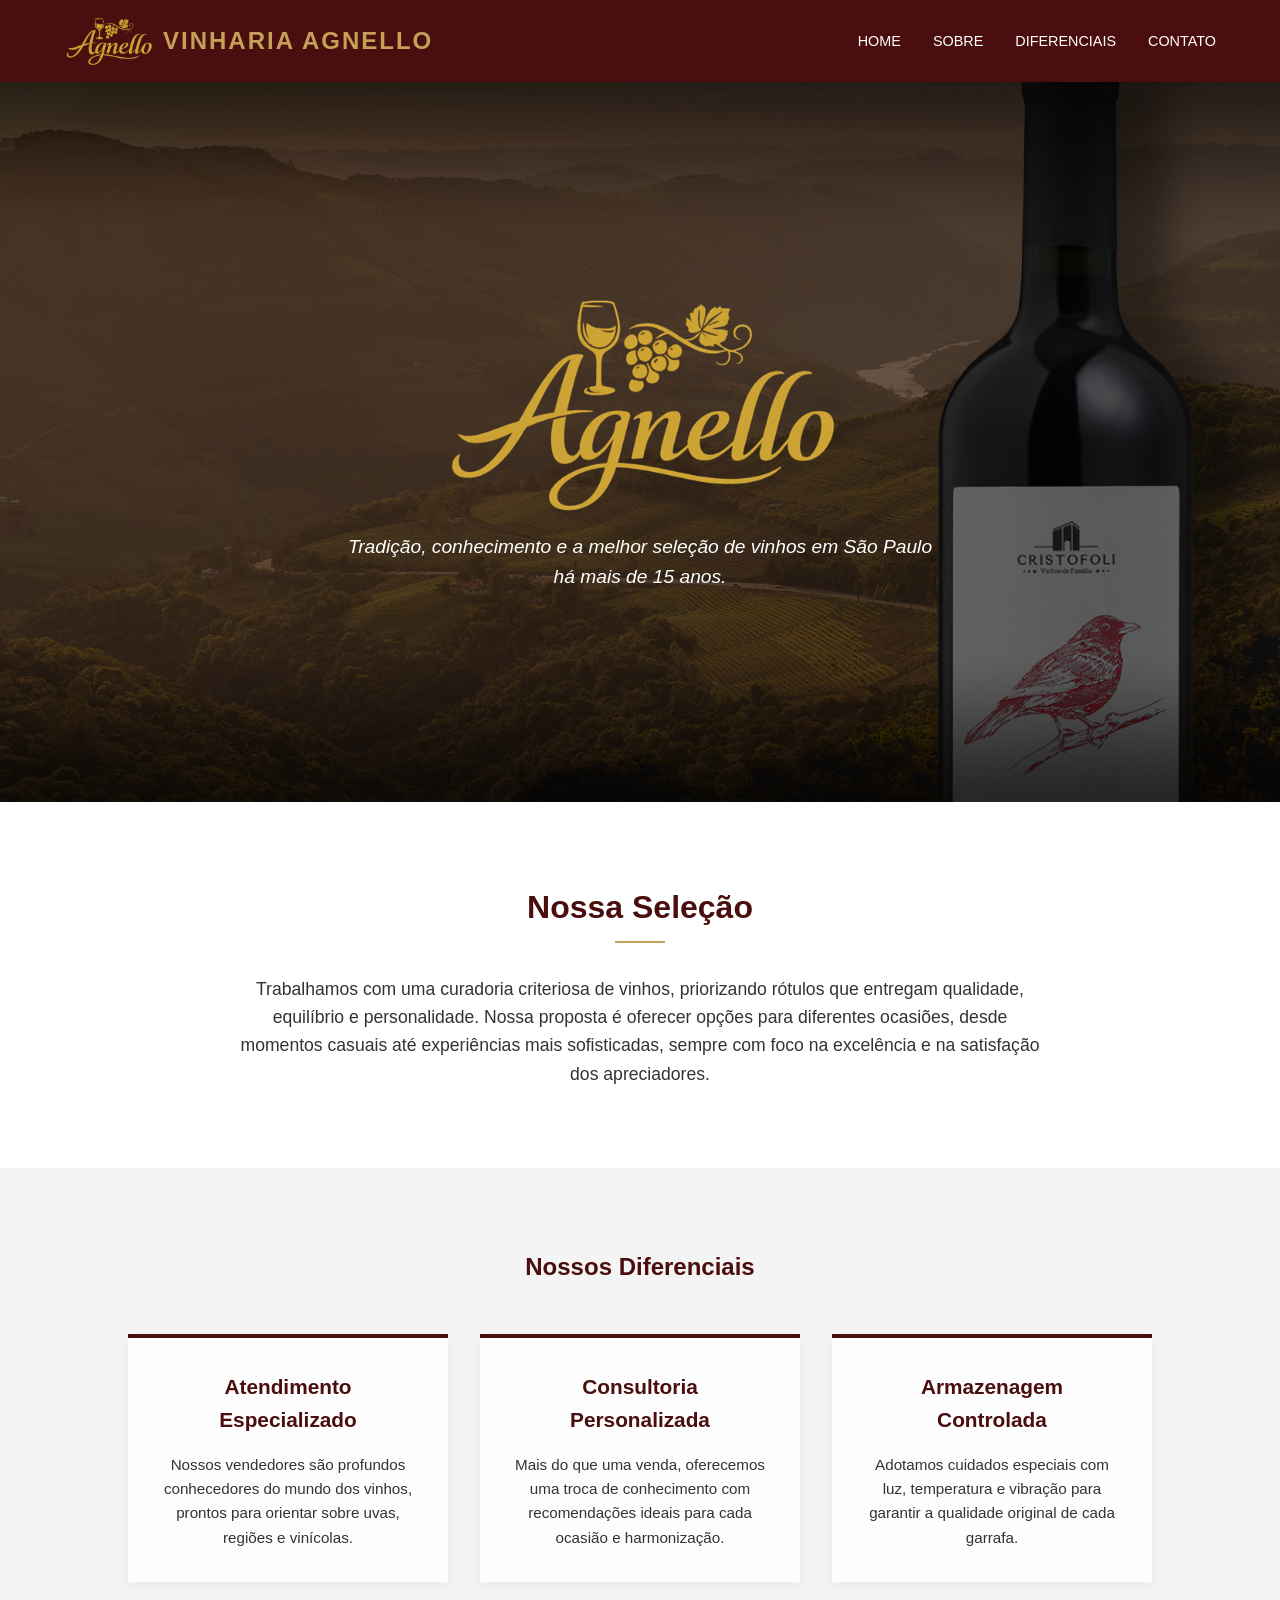
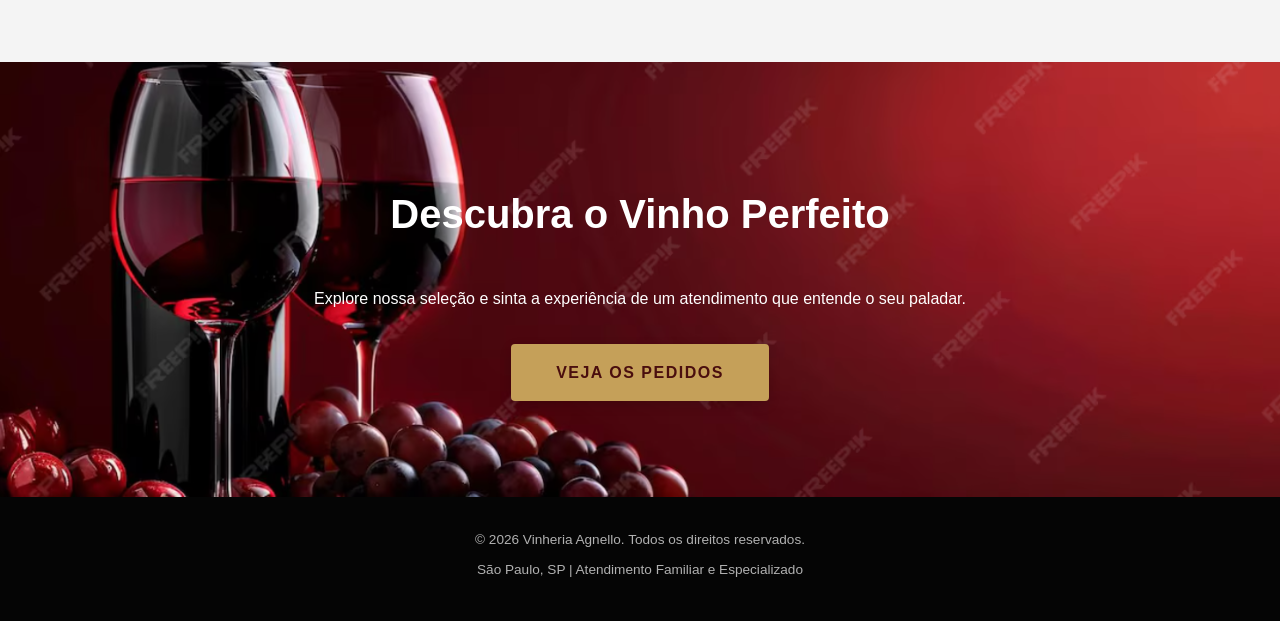
==== index.html @ 3b1ef7f0 "Ajustando a estrutura dos arquivos." ====
<!DOCTYPE html>
<html lang="pt-br">
<head>
    <meta charset="UTF-8">
    <meta name="viewport" content="width=device-width, initial-scale=1.0">
    <title>Vinharia Agnello - Tradição e Excelência em Vinhos</title>
    <link rel="stylesheet" href="/vinhariaagnello/scr/css/style.css">
</head>
<body>

    <header>
        <nav class="navbar">
            <div class="logo">
                <img src="/vinhariaagnello/scr/assets/imgs/logoagnello01.png" alt="Agnello">
                Vinharia Agnello
            </div>
            <ul class="nav-links">
                <li><a href="/vinhariaagnello/index.html">Home</a></li>
                <li><a href="#sobre">Sobre</a></li>
                <li><a href="#diferenciais">Diferenciais</a></li>
                <li><a href="#contato">Contato</a></li>
            </ul>
        </nav>
    </header>

    <main>
        <section class="hero">
            <img class="hero-logo" src="/vinhariaagnello/scr/assets/imgs/logoagnello01.png" alt="Agnello">
            <p>Tradição, conhecimento e a melhor seleção de vinhos em São Paulo há mais de 15 anos.</p>
        </section>

        <section id="sobre" class="section-padding sobre">
            <h2>Nossa Seleção</h2>
                <p>
                Trabalhamos com uma curadoria criteriosa de vinhos, priorizando rótulos que entregam qualidade, equilíbrio e personalidade. 
                Nossa proposta é oferecer opções para diferentes ocasiões, desde momentos casuais até experiências mais sofisticadas, 
                sempre com foco na excelência e na satisfação dos apreciadores.
                </p>
        </section>

        <section id="diferenciais" class="section-padding diferenciais">
            <h2>Nossos Diferenciais</h2>
            <div class="grid-diferenciais">
                <div class="card">
                    <h3>Atendimento Especializado</h3>
                    <p>Nossos vendedores são profundos conhecedores do mundo dos vinhos, prontos para orientar sobre uvas, regiões e vinícolas.</p>
                </div>
                <div class="card">
                    <h3>Consultoria Personalizada</h3>
                    <p>Mais do que uma venda, oferecemos uma troca de conhecimento com recomendações ideais para cada ocasião e harmonização.</p>
                </div>
                <div class="card">
                    <h3>Armazenagem Controlada</h3>
                    <p>Adotamos cuidados especiais com luz, temperatura e vibração para garantir a qualidade original de cada garrafa.</p>
                </div>
            </div>
        </section>

        <section id="contato" class="cta">
            <h2>Descubra o Vinho Perfeito</h2>
            <p>Explore nossa seleção e sinta a experiência de um atendimento que entende o seu paladar.</p>
            <a href="#" class="btn-cta">Veja os pedidos</a>
        </section>
    </main>

    <footer>
        <p>&copy; 2026 Vinheria Agnello. Todos os direitos reservados.</p>
        <p>São Paulo, SP | Atendimento Familiar e Especializado</p>
    </footer>

</body>
</html>
---- vinhariaagnello/scr/css/style.css ----
* {
    margin: 0;
    padding: 0;
    box-sizing: border-box;
    font-family: 'Segoe UI', Verdana, sans-serif;
}

:root {
    --cor-vinho: #4A0E0E;
    --cor-dourado: #C5A059;
    --cor-fundo: #FDFDFD;
    --cor-texto: #333333;
    --cor-texto-claro: #FFFFFF;
}

body {
    background-color: var(--cor-fundo);
    color: var(--cor-texto);
    line-height: 1.6;
}

.logo {
    display: flex;
    align-items: center;
    gap: 10px;
}

.logo img {
    height: 50px;
    width: auto;
}

.navbar {
    background-color: var(--cor-vinho);
    padding: 1rem 5%;
    display: flex;
    justify-content: space-between;
    align-items: center;
    position: sticky;
    top: 0;
    z-index: 1000;
    box-shadow: 0 2px 10px rgba(0,0,0,0.1);
}

.navbar .logo {
    color: var(--cor-dourado);
    font-size: 1.5rem;
    font-weight: bold;
    text-transform: uppercase;
    letter-spacing: 2px;
}

.nav-links {
    list-style: none;
    display: flex;
}

.nav-links li {
    margin-left: 2rem;
}

.nav-links a {
    color: var(--cor-texto-claro);
    text-decoration: none;
    font-size: 0.9rem;
    text-transform: uppercase;
    transition: color 0.3s;
}

.nav-links a:hover {
    color: var(--cor-dourado);
}

.hero {
    height: 80vh;
    background-color: #222;
    background-image: linear-gradient(rgba(0,0,0,0.6), rgba(0,0,0,0.6)), url('/vinhariaagnello/scr/assets/imgs/vinhobanner.jpg');
    background-size: cover;
    background-position: center;
    display: flex;
    flex-direction: column;
    justify-content: center;
    align-items: center;
    text-align: center;
    color: var(--cor-texto-claro);
    padding: 0 1rem;
}

.hero-logo {
    width: 400px;
    max-width: 90%;
    margin-bottom: 1rem;
}

.hero p {
    font-size: 1.2rem;
    max-width: 600px;
    font-style: italic;
}

.section-padding {
    padding: 5rem 10%;
}

.sobre {
    text-align: center;
    background-color: #fff;
}

.sobre h2 {
    color: var(--cor-vinho);
    margin-bottom: 2rem;
    font-size: 2rem;
    position: relative;
    padding-bottom: 10px;
}

.sobre h2::after {
    content: '';
    width: 50px;
    height: 2px;
    background-color: var(--cor-dourado);
    position: absolute;
    bottom: 0;
    left: 50%;
    transform: translateX(-50%);
}

.sobre p {
    max-width: 800px;
    margin: 0 auto;
    font-size: 1.1rem;
}

/* sessao pós banner */
.diferenciais {
    background-color: #f4f4f4;
}

.diferenciais h2 {
    text-align: center;
    color: var(--cor-vinho);
    margin-bottom: 2rem;
}

.grid-diferenciais {
    display: grid;
    grid-template-columns: repeat(auto-fit, minmax(250px, 1fr));
    gap: 2rem;
    margin-top: 3rem;
}

.card {
    background-color: var(--cor-fundo);
    padding: 2rem;
    text-align: center;
    border-top: 4px solid var(--cor-vinho);
    box-shadow: 0 4px 15px rgba(0,0,0,0.05);
}

.card h3 {
    color: var(--cor-vinho);
    margin-bottom: 1rem;
    font-size: 1.3rem;
}

.card p {
    font-size: 0.95rem;
}

/* botao de acao (ChaDeAcao) */
.cta {
    color: var(--cor-texto-claro);
    text-align: center;
    padding: 6rem 10%;

    background-image: url('/vinhariaagnello/scr/assets/imgs/testebanner2.PNG');
    background-size: cover;
    background-position: center;
}

.cta h2 {
    margin-bottom: 2.5rem;
    font-size: 2.5rem;
    padding-top: 1.5rem;
}

.cta p {
    margin-bottom: 2rem;
}

.btn-cta {
    display: inline-block;
    padding: 1rem 2.8rem;
    background-color: var(--cor-dourado);
    color: var(--cor-vinho);
    text-decoration: none;
    font-weight: bold;
    text-transform: uppercase;
    letter-spacing: 1.5px;
    border-radius: 4px;
    box-shadow: 0 4px 12px rgba(0,0,0,0.15);
    transition: 0.3s;
}
.btn-cta:hover {
    background-color: #e0bc74;
    box-shadow: 0 6px 16px rgba(0,0,0,0.2);
}

/* footer */
footer {
    background-color: #050505;
    color: #b1b1b1;
    text-align: center;
    padding: 2rem;
    font-size: 0.85rem;
}

footer p {
    margin-bottom: 0.5rem;
}
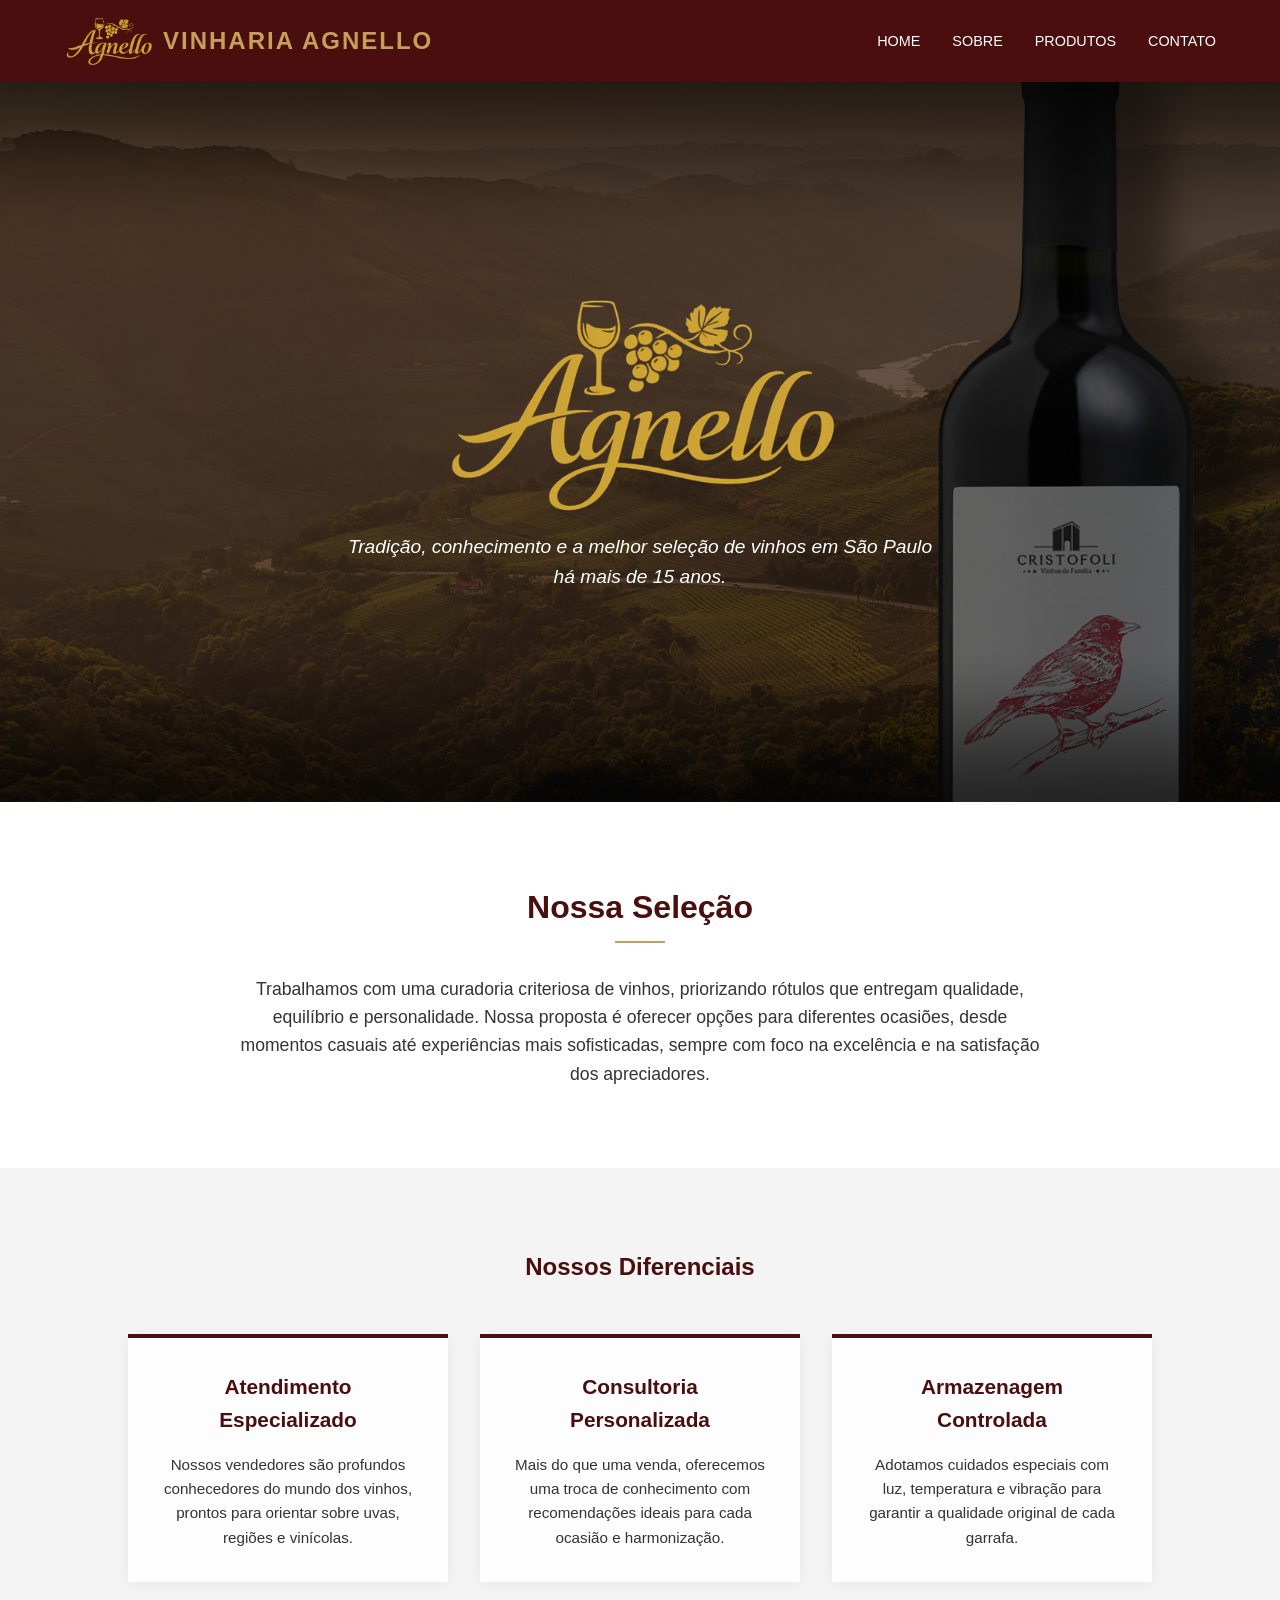
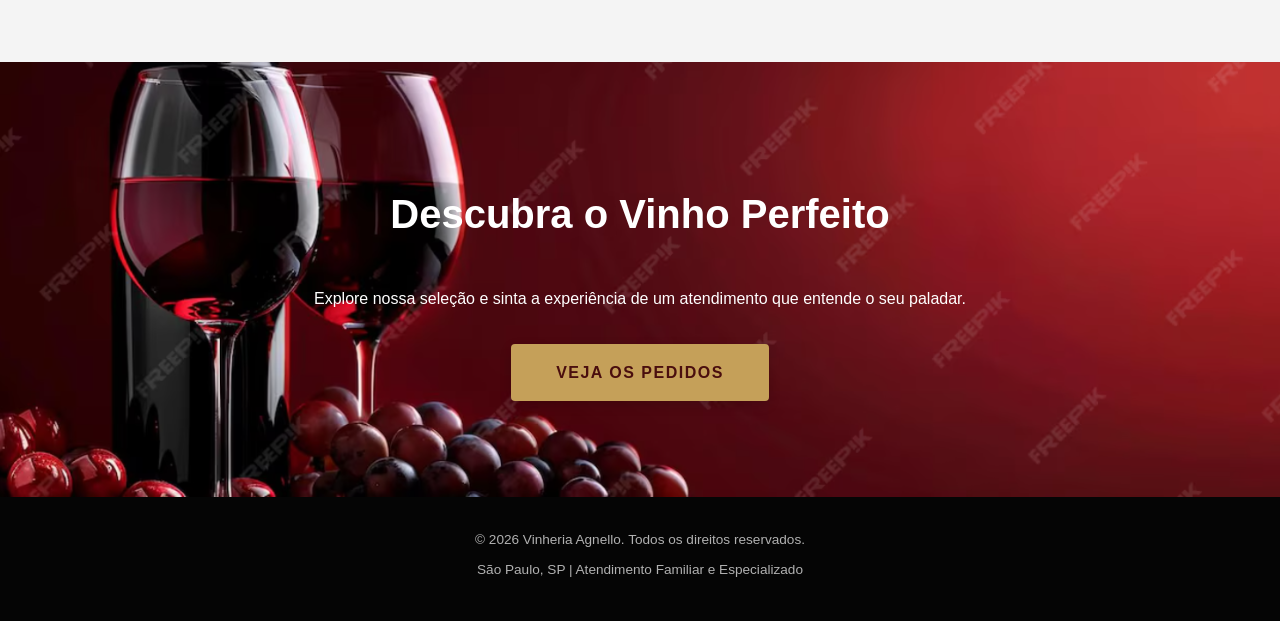
==== commit f992db20: "Juntando a tela inicial com as demais." ====
--- a/index.html
+++ b/index.html
@@ -4,20 +4,20 @@
     <meta charset="UTF-8">
     <meta name="viewport" content="width=device-width, initial-scale=1.0">
     <title>Vinharia Agnello - Tradição e Excelência em Vinhos</title>
-    <link rel="stylesheet" href="/vinhariaagnello/scr/css/style.css">
+    <link rel="stylesheet" href="src/css/style.css">
 </head>
 <body>
 
     <header>
         <nav class="navbar">
             <div class="logo">
-                <img src="/vinhariaagnello/scr/assets/imgs/logoagnello01.png" alt="Agnello">
+                <img src="src/assets/imgs/logoagnello01.png" alt="Agnello">
                 Vinharia Agnello
             </div>
             <ul class="nav-links">
-                <li><a href="/vinhariaagnello/index.html">Home</a></li>
+                <li><a href="index.html">Home</a></li>
                 <li><a href="#sobre">Sobre</a></li>
-                <li><a href="#diferenciais">Diferenciais</a></li>
+                <li><a href="src/pages/produtos.html">Produtos</a></li>
                 <li><a href="#contato">Contato</a></li>
             </ul>
         </nav>
@@ -25,7 +25,7 @@
 
     <main>
         <section class="hero">
-            <img class="hero-logo" src="/vinhariaagnello/scr/assets/imgs/logoagnello01.png" alt="Agnello">
+            <img class="hero-logo" src="src/assets/imgs/logoagnello01.png" alt="Agnello">
             <p>Tradição, conhecimento e a melhor seleção de vinhos em São Paulo há mais de 15 anos.</p>
         </section>
 
@@ -69,4 +69,4 @@
     </footer>
 
 </body>
-</html>
+</html>
--- a/src/css/style.css
+++ b/src/css/style.css
@@ -0,0 +1,224 @@
+
+* {
+    margin: 0;
+    padding: 0;
+    box-sizing: border-box;
+    font-family: 'Segoe UI', Verdana, sans-serif;
+}
+
+:root {
+    --cor-vinho: #4A0E0E;
+    --cor-dourado: #C5A059;
+    --cor-fundo: #FDFDFD;
+    --cor-texto: #333333;
+    --cor-texto-claro: #FFFFFF;
+}
+
+body {
+    background-color: var(--cor-fundo);
+    color: var(--cor-texto);
+    line-height: 1.6;
+}
+
+.logo {
+    display: flex;
+    align-items: center;
+    gap: 10px;
+}
+
+.logo img {
+    height: 50px;
+    width: auto;
+}
+
+.navbar {
+    background-color: var(--cor-vinho);
+    padding: 1rem 5%;
+    display: flex;
+    justify-content: space-between;
+    align-items: center;
+    position: sticky;
+    top: 0;
+    z-index: 1000;
+    box-shadow: 0 2px 10px rgba(0,0,0,0.1);
+}
+
+.navbar .logo {
+    color: var(--cor-dourado);
+    font-size: 1.5rem;
+    font-weight: bold;
+    text-transform: uppercase;
+    letter-spacing: 2px;
+}
+
+.nav-links {
+    list-style: none;
+    display: flex;
+}
+
+.nav-links li {
+    margin-left: 2rem;
+}
+
+.nav-links a {
+    color: var(--cor-texto-claro);
+    text-decoration: none;
+    font-size: 0.9rem;
+    text-transform: uppercase;
+    transition: color 0.3s;
+}
+
+.nav-links a:hover {
+    color: var(--cor-dourado);
+}
+
+.hero {
+    height: 80vh;
+    background-color: #222;
+    background-image: linear-gradient(rgba(0,0,0,0.6), rgba(0,0,0,0.6)), url('../assets/imgs/vinhobanner.jpg');
+    background-size: cover;
+    background-position: center;
+    display: flex;
+    flex-direction: column;
+    justify-content: center;
+    align-items: center;
+    text-align: center;
+    color: var(--cor-texto-claro);
+    padding: 0 1rem;
+}
+
+.hero-logo {
+    width: 400px;
+    max-width: 90%;
+    margin-bottom: 1rem;
+}
+
+.hero p {
+    font-size: 1.2rem;
+    max-width: 600px;
+    font-style: italic;
+}
+
+.section-padding {
+    padding: 5rem 10%;
+}
+
+.sobre {
+    text-align: center;
+    background-color: #fff;
+}
+
+.sobre h2 {
+    color: var(--cor-vinho);
+    margin-bottom: 2rem;
+    font-size: 2rem;
+    position: relative;
+    padding-bottom: 10px;
+}
+
+.sobre h2::after {
+    content: '';
+    width: 50px;
+    height: 2px;
+    background-color: var(--cor-dourado);
+    position: absolute;
+    bottom: 0;
+    left: 50%;
+    transform: translateX(-50%);
+}
+
+.sobre p {
+    max-width: 800px;
+    margin: 0 auto;
+    font-size: 1.1rem;
+}
+
+/* sessao pós banner */
+.diferenciais {
+    background-color: #f4f4f4;
+}
+
+.diferenciais h2 {
+    text-align: center;
+    color: var(--cor-vinho);
+    margin-bottom: 2rem;
+}
+
+.grid-diferenciais {
+    display: grid;
+    grid-template-columns: repeat(auto-fit, minmax(250px, 1fr));
+    gap: 2rem;
+    margin-top: 3rem;
+}
+
+.card {
+    background-color: var(--cor-fundo);
+    padding: 2rem;
+    text-align: center;
+    border-top: 4px solid var(--cor-vinho);
+    box-shadow: 0 4px 15px rgba(0,0,0,0.05);
+}
+
+.card h3 {
+    color: var(--cor-vinho);
+    margin-bottom: 1rem;
+    font-size: 1.3rem;
+}
+
+.card p {
+    font-size: 0.95rem;
+}
+
+/* botao de acao (ChaDeAcao) */
+.cta {
+    color: var(--cor-texto-claro);
+    text-align: center;
+    padding: 6rem 10%;
+
+    background-image: url('../assets/imgs/testebanner2.png');
+    background-size: cover;
+    background-position: center;
+}
+
+.cta h2 {
+    margin-bottom: 2.5rem;
+    font-size: 2.5rem;
+    padding-top: 1.5rem;
+}
+
+.cta p {
+    margin-bottom: 2rem;
+}
+
+.btn-cta {
+    display: inline-block;
+    padding: 1rem 2.8rem;
+    background-color: var(--cor-dourado);
+    color: var(--cor-vinho);
+    text-decoration: none;
+    font-weight: bold;
+    text-transform: uppercase;
+    letter-spacing: 1.5px;
+    border-radius: 4px;
+    box-shadow: 0 4px 12px rgba(0,0,0,0.15);
+    transition: 0.3s;
+}
+.btn-cta:hover {
+    background-color: #e0bc74;
+    box-shadow: 0 6px 16px rgba(0,0,0,0.2);
+}
+
+/* footer */
+footer {
+    background-color: #050505;
+    color: #b1b1b1;
+    text-align: center;
+    padding: 2rem;
+    font-size: 0.85rem;
+}
+
+footer p {
+    margin-bottom: 0.5rem;
+}
+
+
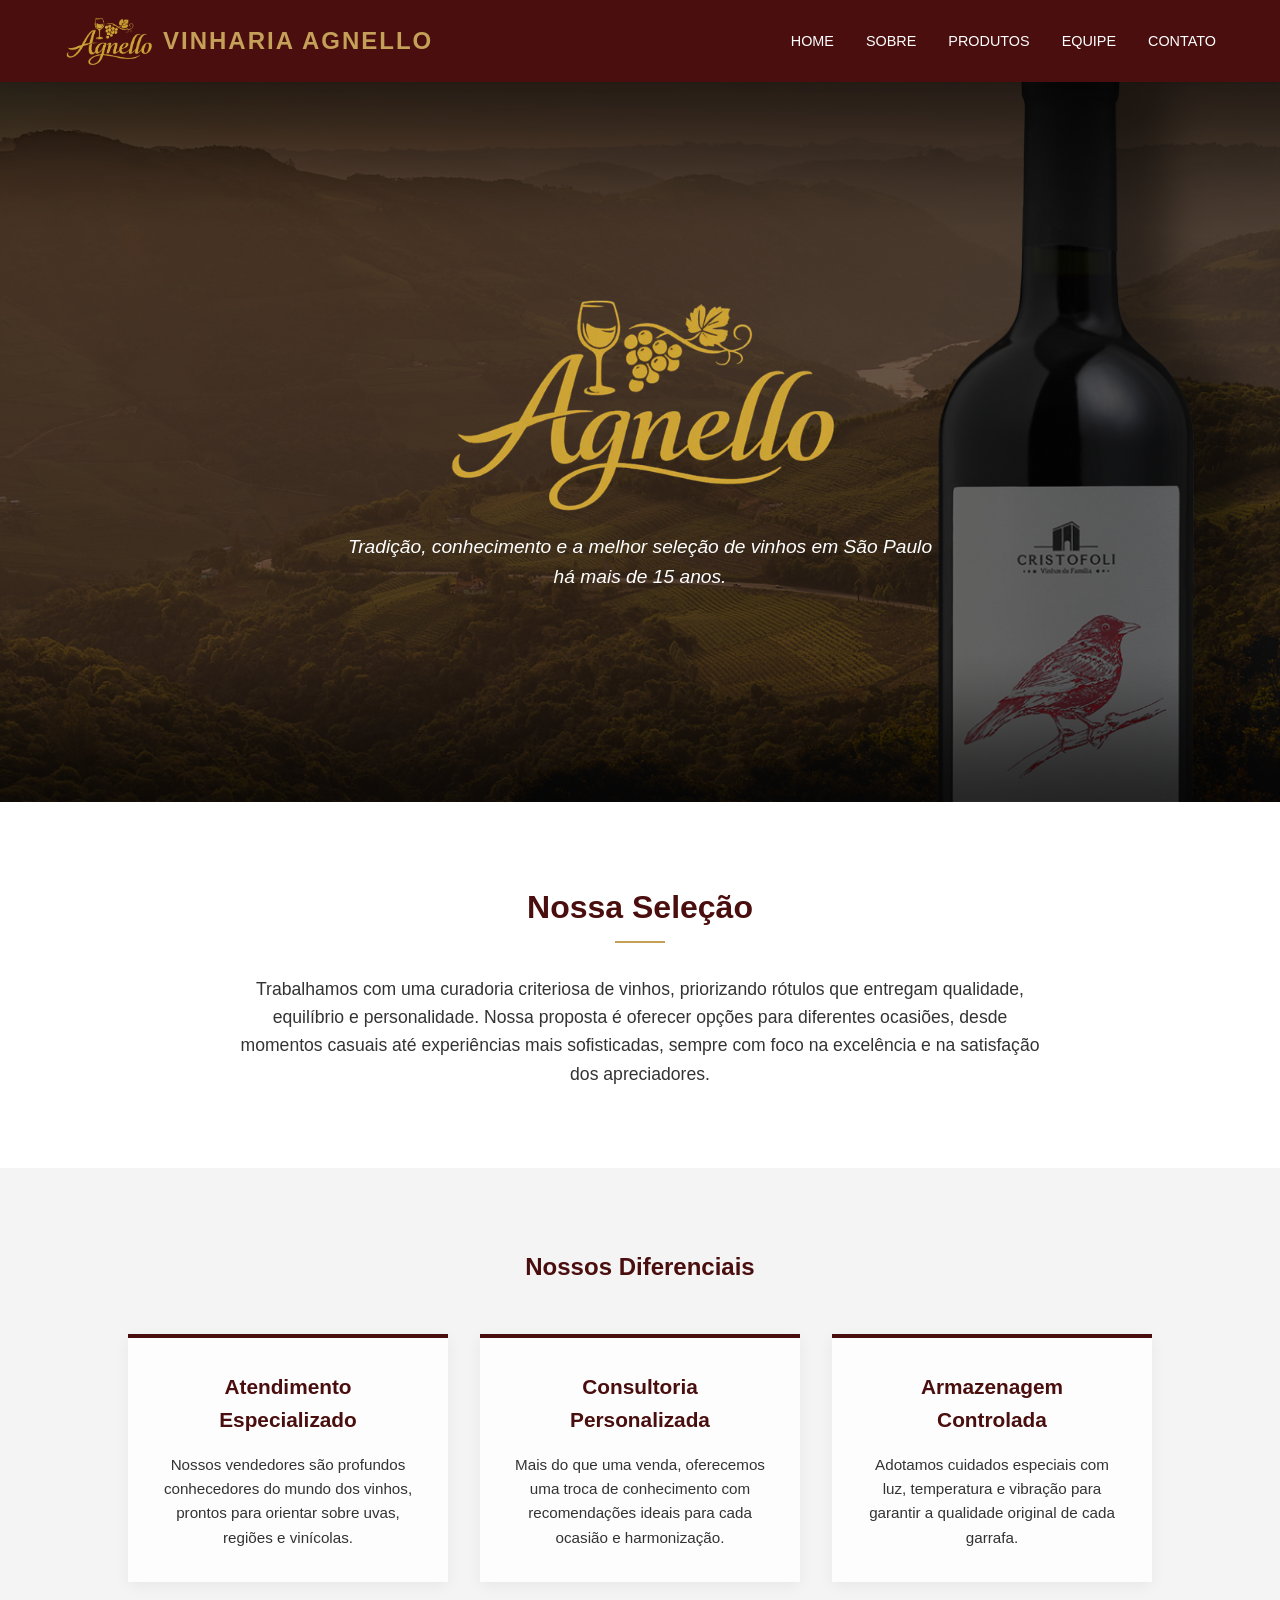
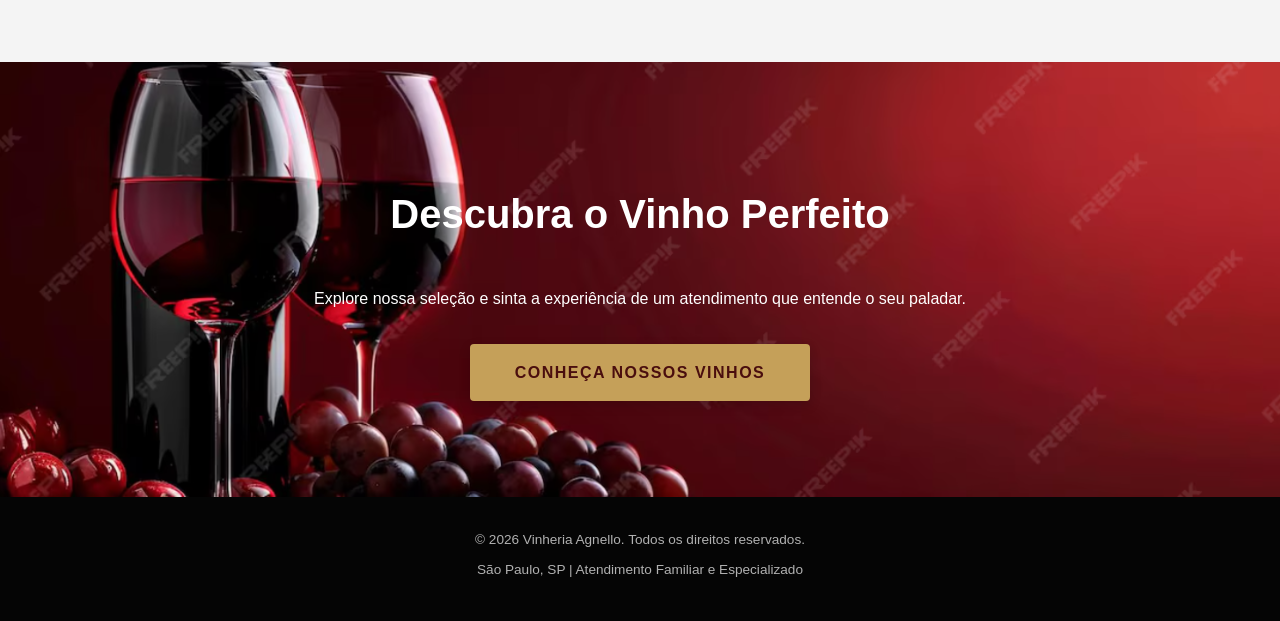
==== commit f95a0ed7: "Criando a página de contatos e de equipe, além de arrumar as linkagens." ====
--- a/index.html
+++ b/index.html
@@ -3,6 +3,8 @@
 <head>
     <meta charset="UTF-8">
     <meta name="viewport" content="width=device-width, initial-scale=1.0">
+    <meta name="description" content="Descubra a Vinheria Agnello, sua loja especializada em vinhos nacionais e importados. Qualidade, tradição e as melhores experiências para apreciadores de vinho.">
+    <meta name="keywords" content="vinheria agnello, vinhos, loja de vinhos, vinhos importados, vinhos nacionais, comprar vinho, são paulo, vinheria">
     <title>Vinharia Agnello - Tradição e Excelência em Vinhos</title>
     <link rel="stylesheet" href="src/css/style.css">
 </head>
@@ -18,7 +20,8 @@
                 <li><a href="index.html">Home</a></li>
                 <li><a href="#sobre">Sobre</a></li>
                 <li><a href="src/pages/produtos.html">Produtos</a></li>
-                <li><a href="#contato">Contato</a></li>
+                <li><a href="src/pages/equipe.html">Equipe</a></li>
+                <li><a href="src/pages/contato.html">Contato</a></li>
             </ul>
         </nav>
     </header>
@@ -59,7 +62,7 @@
         <section id="contato" class="cta">
             <h2>Descubra o Vinho Perfeito</h2>
             <p>Explore nossa seleção e sinta a experiência de um atendimento que entende o seu paladar.</p>
-            <a href="#" class="btn-cta">Veja os pedidos</a>
+            <a href="src/pages/produtos.html" class="btn-cta">Conheça nossos vinhos</a>
         </section>
     </main>
 
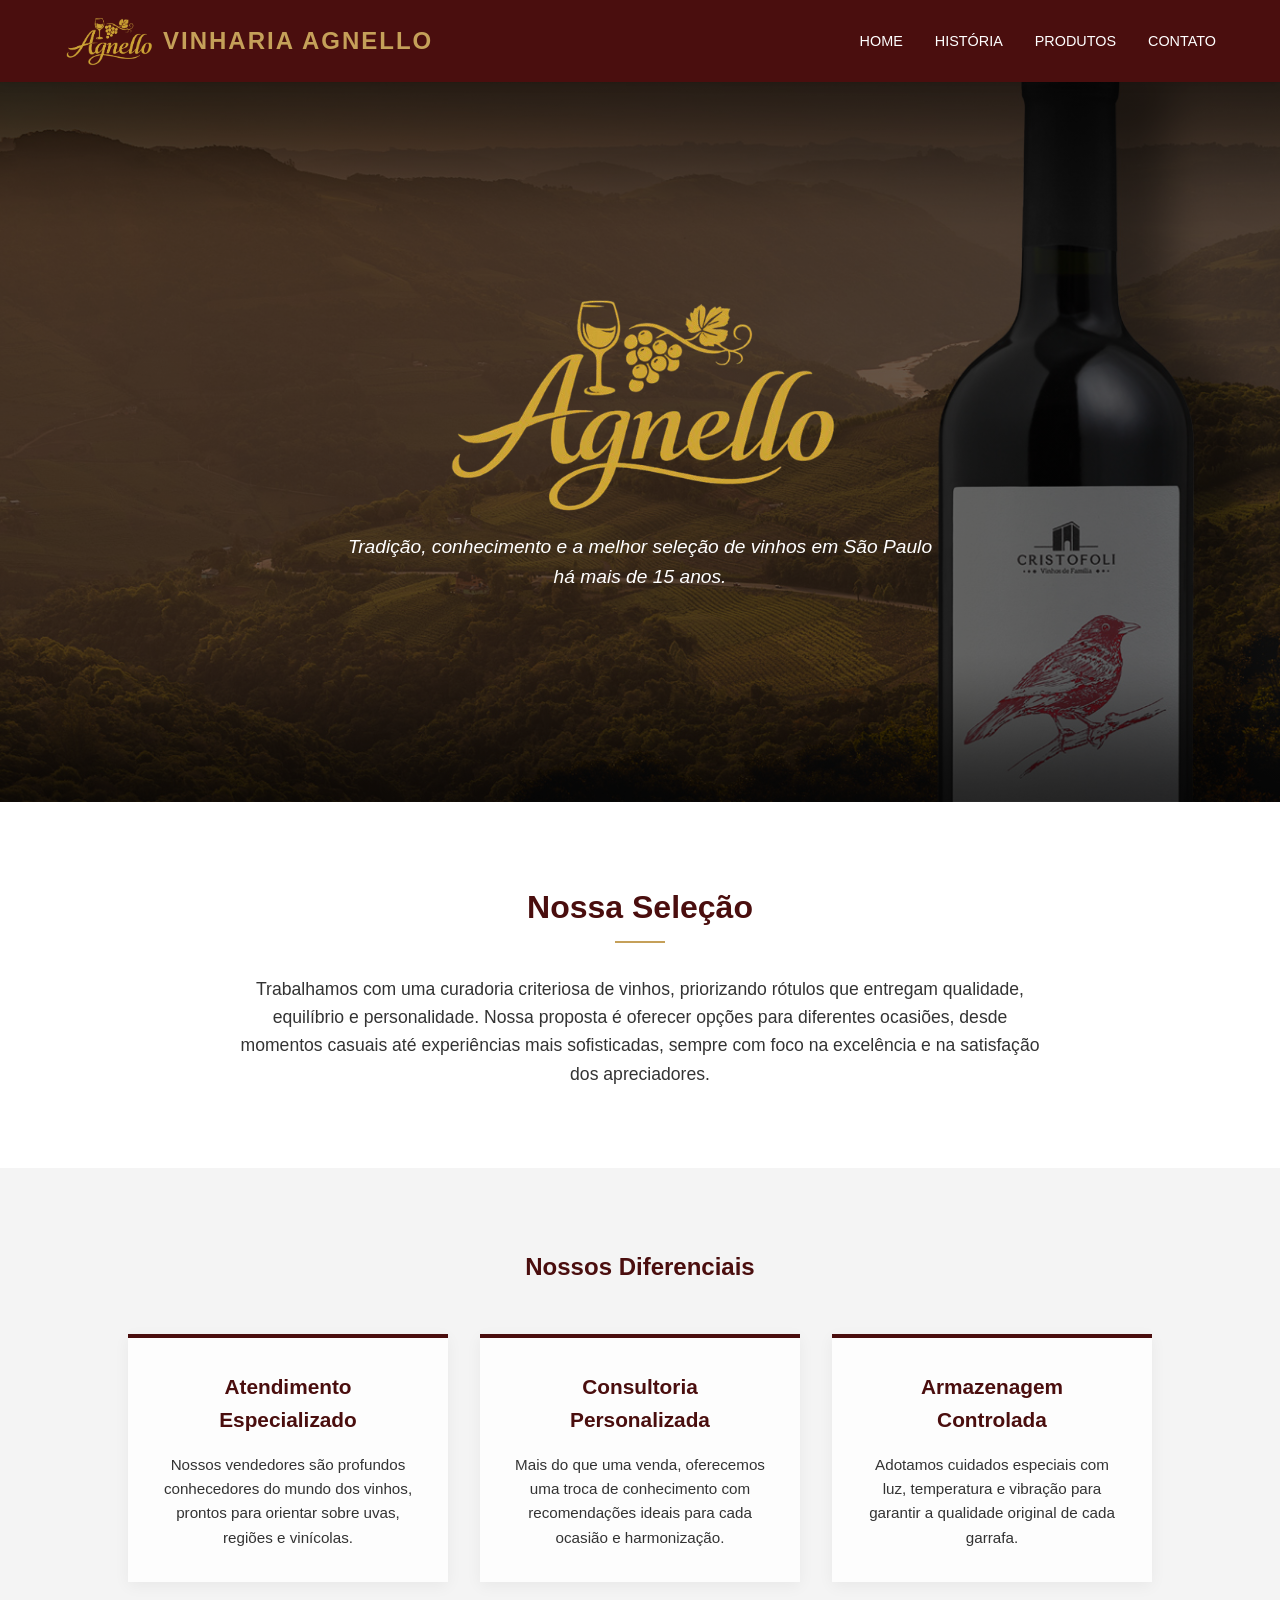
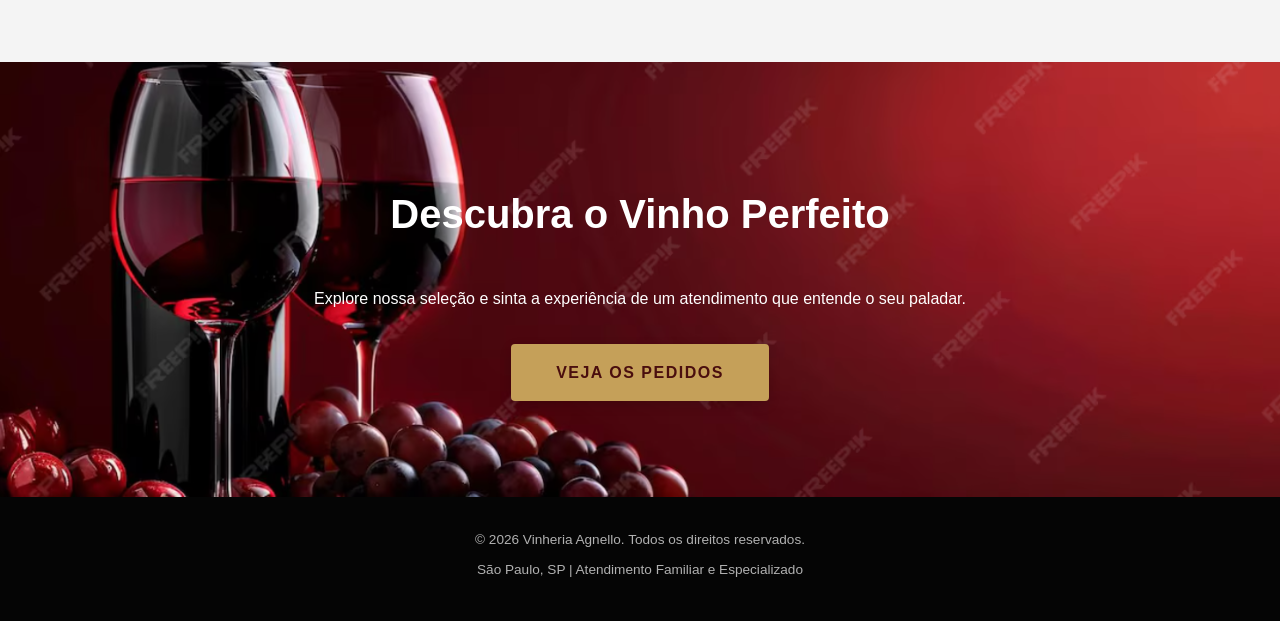
==== commit 42861f44: "Criando arquivo html e o css da page Historia" ====
--- a/index.html
+++ b/index.html
@@ -3,8 +3,6 @@
 <head>
     <meta charset="UTF-8">
     <meta name="viewport" content="width=device-width, initial-scale=1.0">
-    <meta name="description" content="Descubra a Vinheria Agnello, sua loja especializada em vinhos nacionais e importados. Qualidade, tradição e as melhores experiências para apreciadores de vinho.">
-    <meta name="keywords" content="vinheria agnello, vinhos, loja de vinhos, vinhos importados, vinhos nacionais, comprar vinho, são paulo, vinheria">
     <title>Vinharia Agnello - Tradição e Excelência em Vinhos</title>
     <link rel="stylesheet" href="src/css/style.css">
 </head>
@@ -18,10 +16,9 @@
             </div>
             <ul class="nav-links">
                 <li><a href="index.html">Home</a></li>
-                <li><a href="#sobre">Sobre</a></li>
+                <li><a href="src/pages/historia.html">História</a></li>
                 <li><a href="src/pages/produtos.html">Produtos</a></li>
-                <li><a href="src/pages/equipe.html">Equipe</a></li>
-                <li><a href="src/pages/contato.html">Contato</a></li>
+                <li><a href="#contato">Contato</a></li>
             </ul>
         </nav>
     </header>
@@ -62,7 +59,7 @@
         <section id="contato" class="cta">
             <h2>Descubra o Vinho Perfeito</h2>
             <p>Explore nossa seleção e sinta a experiência de um atendimento que entende o seu paladar.</p>
-            <a href="src/pages/produtos.html" class="btn-cta">Conheça nossos vinhos</a>
+            <a href="#" class="btn-cta">Veja os pedidos</a>
         </section>
     </main>
 
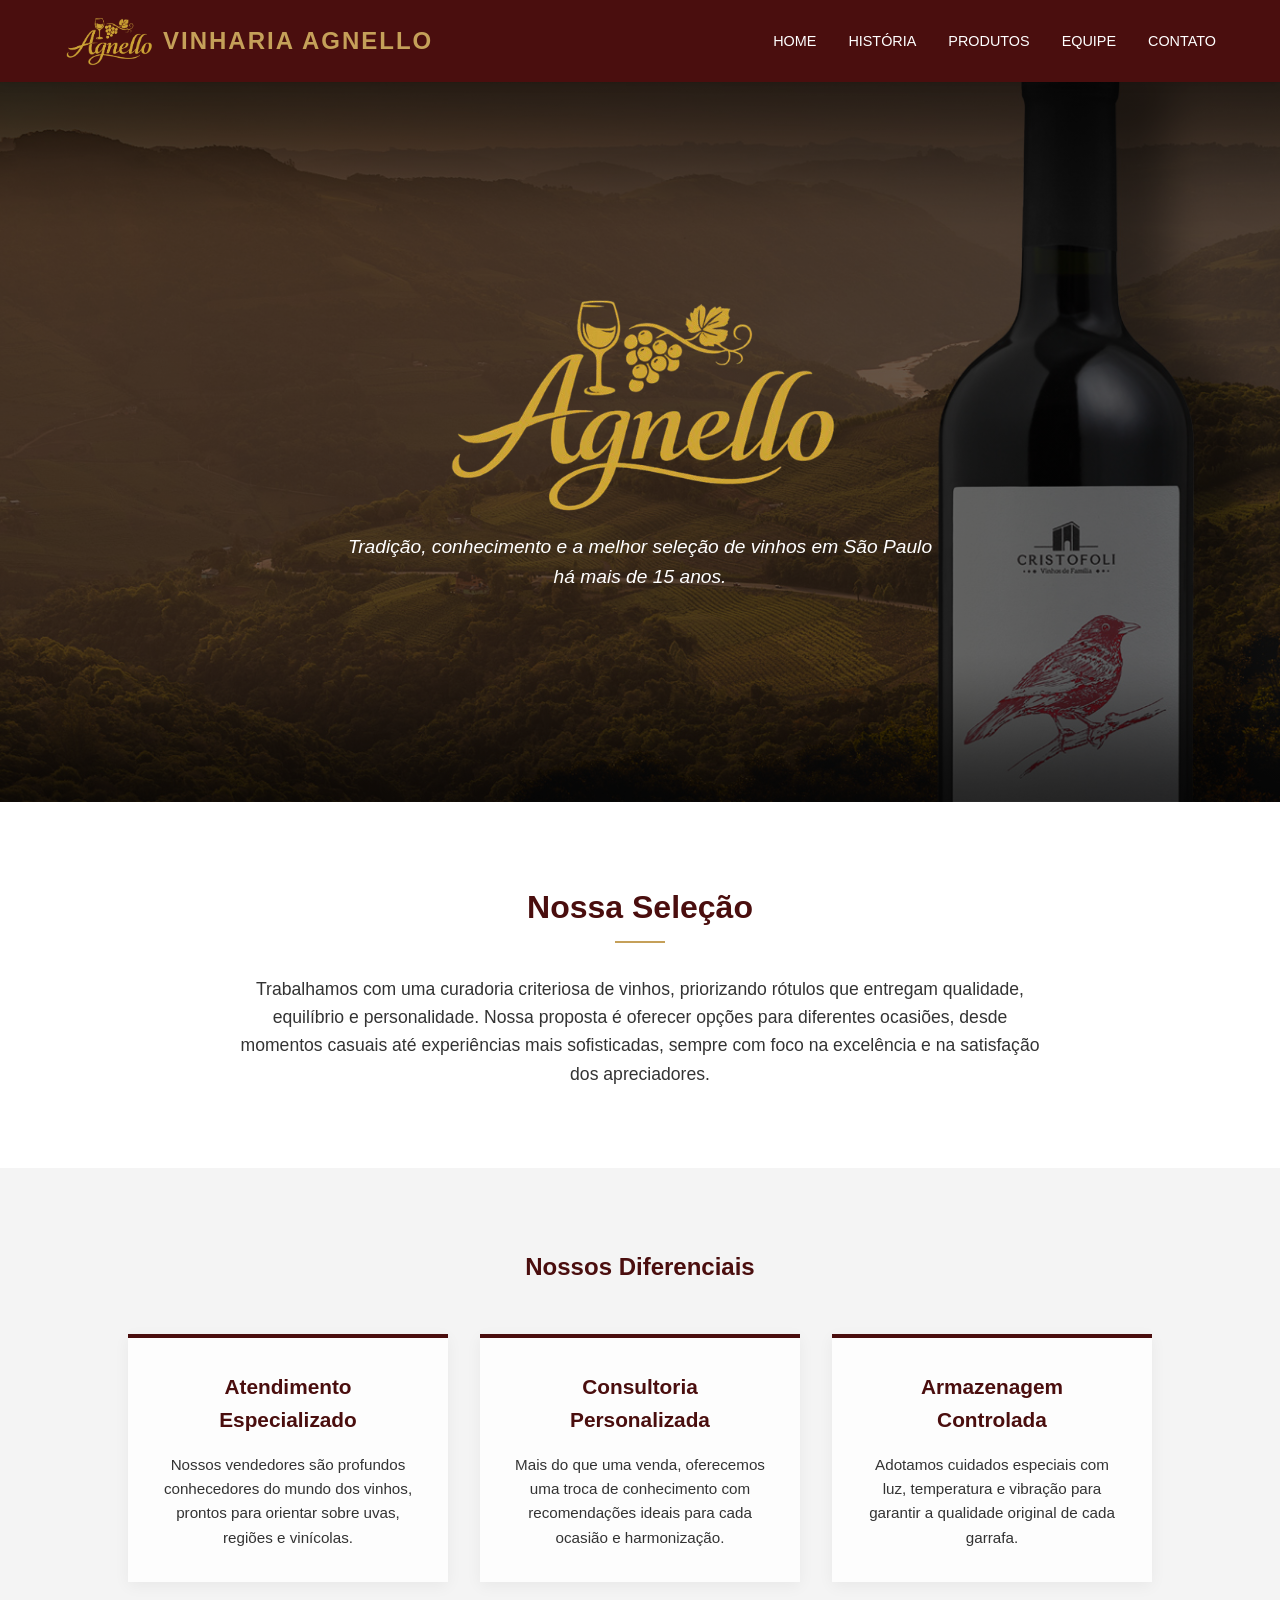
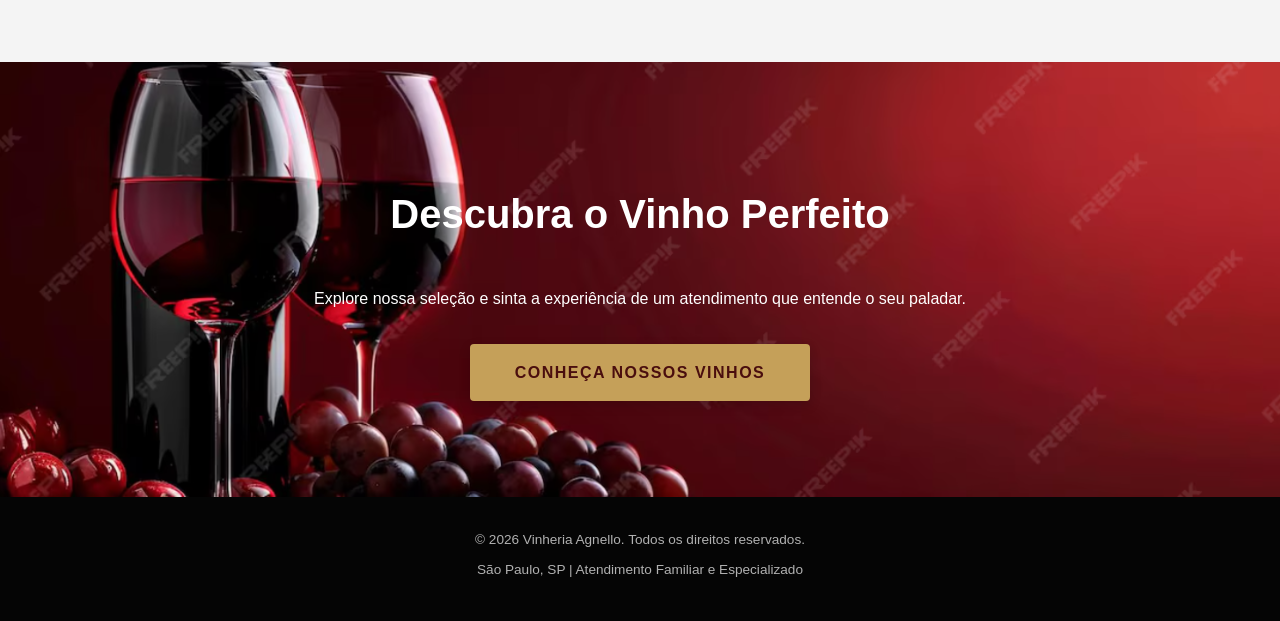
==== commit 73475b40: "Merge branch 'develop' of https://github.com/gprsilva/VinhariaAgnello para feature/GustavoBidin, ass" ====
--- a/index.html
+++ b/index.html
@@ -3,6 +3,8 @@
 <head>
     <meta charset="UTF-8">
     <meta name="viewport" content="width=device-width, initial-scale=1.0">
+    <meta name="description" content="Descubra a Vinheria Agnello, sua loja especializada em vinhos nacionais e importados. Qualidade, tradição e as melhores experiências para apreciadores de vinho.">
+    <meta name="keywords" content="vinheria agnello, vinhos, loja de vinhos, vinhos importados, vinhos nacionais, comprar vinho, são paulo, vinheria">
     <title>Vinharia Agnello - Tradição e Excelência em Vinhos</title>
     <link rel="stylesheet" href="src/css/style.css">
 </head>
@@ -18,7 +20,8 @@
                 <li><a href="index.html">Home</a></li>
                 <li><a href="src/pages/historia.html">História</a></li>
                 <li><a href="src/pages/produtos.html">Produtos</a></li>
-                <li><a href="#contato">Contato</a></li>
+                <li><a href="src/pages/equipe.html">Equipe</a></li>
+                <li><a href="src/pages/contato.html">Contato</a></li>
             </ul>
         </nav>
     </header>
@@ -59,7 +62,7 @@
         <section id="contato" class="cta">
             <h2>Descubra o Vinho Perfeito</h2>
             <p>Explore nossa seleção e sinta a experiência de um atendimento que entende o seu paladar.</p>
-            <a href="#" class="btn-cta">Veja os pedidos</a>
+            <a href="src/pages/produtos.html" class="btn-cta">Conheça nossos vinhos</a>
         </section>
     </main>
 
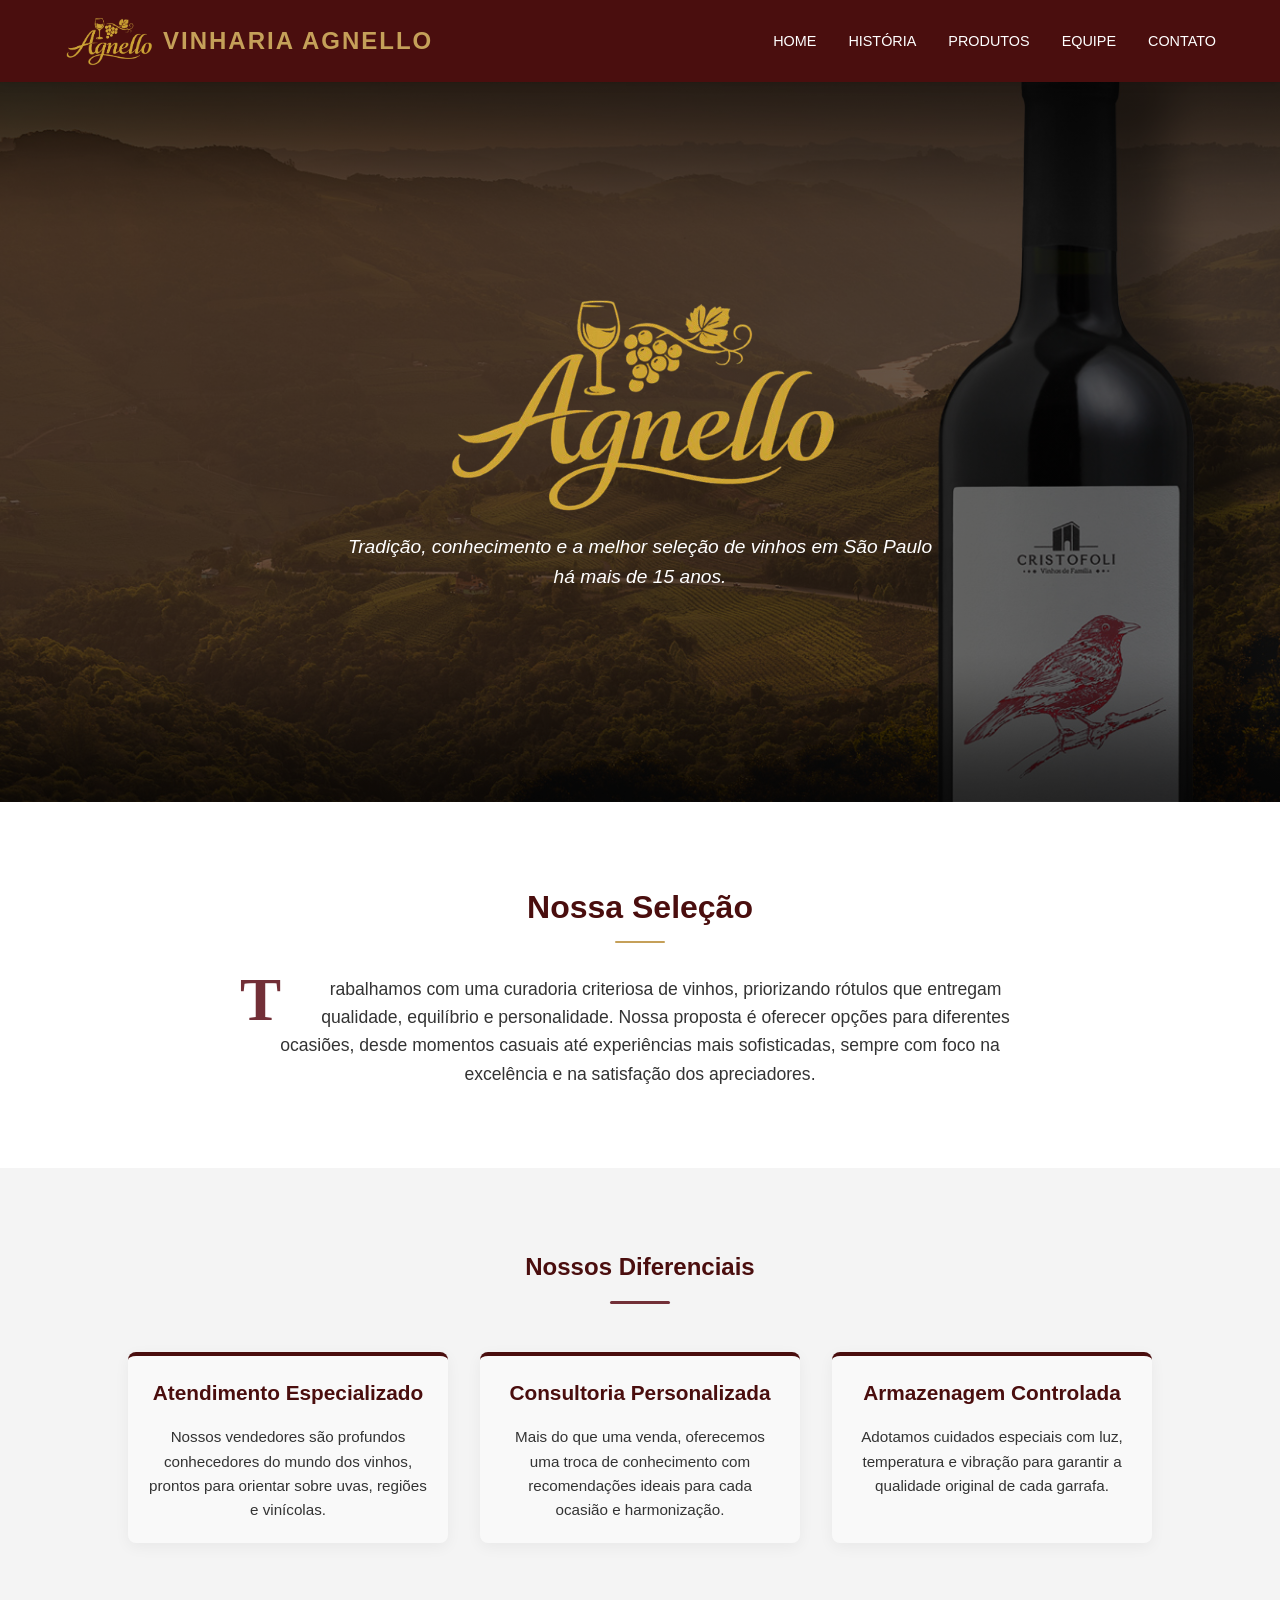
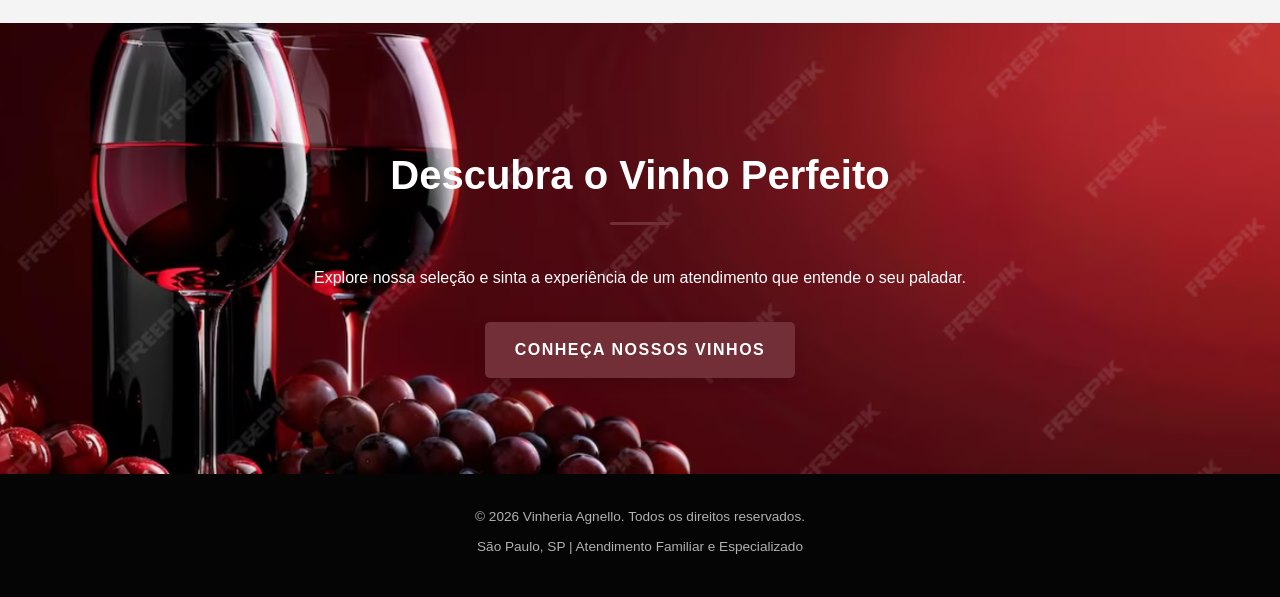
==== commit cbf71012: "feature: Pseudo-elementos e animação concluídos" ====
--- a/index.html
+++ b/index.html
@@ -7,6 +7,7 @@
     <meta name="keywords" content="vinheria agnello, vinhos, loja de vinhos, vinhos importados, vinhos nacionais, comprar vinho, são paulo, vinheria">
     <title>Vinharia Agnello - Tradição e Excelência em Vinhos</title>
     <link rel="stylesheet" href="src/css/style.css">
+    <link rel="stylesheet" href="src/css/efeitos.css">
 </head>
 <body>
 
--- a/src/css/style.css
+++ b/src/css/style.css
@@ -222,3 +222,655 @@
 }
 
 
+/* --------Produtos---------- */
+/* Ajuste na seção principal para dar respiro */
+.princ {
+    padding: 60px 5%;
+    background-color: var(--cor-fundo);
+}
+
+.intro h2 {
+    font-size: 2.5rem;
+    color: var(--cor-vinho);
+    margin-bottom: 10px;
+}
+
+/* Botão Principal com efeito de pulso */
+.btn-pedido {
+    display: inline-block;
+    margin: 25px 0 50px;
+    padding: 15px 40px;
+    background-color: var(--cor-dourado);
+    color: white;
+    text-decoration: none;
+    border-radius: 50px;
+    font-weight: bold;
+    box-shadow: 0 4px 15px rgba(197, 160, 89, 0.4);
+}
+
+
+
+/* Grid de produtos corrigido */
+.produtos {
+    display: grid;
+    grid-template-columns: repeat(auto-fit, minmax(280px, 1fr));
+    gap: 40px;
+    width: 100%;
+    max-width: 1300px;
+}
+
+/* Card Estilizado */
+.card-produto {
+    background: white;
+    border-radius: 12px;
+    overflow: hidden;
+    position: relative;
+    border: 1px solid #eee;
+    transition: all 0.4s cubic-bezier(0.175, 0.885, 0.32, 1.275);
+    display: flex;
+    flex-direction: column;
+}
+
+.card-produto:hover {
+    transform: translateY(-10px);
+    box-shadow: 0 20px 40px rgba(0,0,0,0.1);
+}
+
+/* Container de Imagem para padronizar tamanhos */
+.img-container {
+    height: 350px;
+    padding: 20px;
+    display: flex;
+    align-items: center;
+    justify-content: center;
+    background: #f9f9f9;
+}
+
+.img-container img {
+    max-height: 100%;
+    width: auto;
+    object-fit: contain;
+    transition: transform 0.5s ease;
+}
+
+
+
+/* Informações do Produto */
+.card-info {
+    padding: 20px;
+    border-top: 1px solid #f0f0f0;
+}
+
+.card-info h3 {
+    font-size: 1.1rem;
+    color: var(--cor-vinho);
+    margin-bottom: 5px;
+}
+
+.card-info p {
+    font-size: 0.9rem;
+    color: #666;
+    margin-bottom: 15px;
+}
+
+.preco {
+    display: block;
+    font-size: 1.4rem;
+    font-weight: bold;
+    color: var(--cor-texto);
+    margin-bottom: 15px;
+}
+
+.btn-detalhes {
+    width: 100%;
+    padding: 10px;
+    border: 1px solid var(--cor-vinho);
+    background: transparent;
+    color: var(--cor-vinho);
+    font-weight: bold;
+    cursor: pointer;
+    transition: 0.3s;
+}
+
+.btn-detalhes:hover {
+    background: var(--cor-vinho);
+    color: white;
+}
+
+footer {
+    background-color: #050505;
+    color: #b1b1b1;
+    text-align: center;
+    padding: 2rem;
+    font-size: 0.85rem;
+}
+
+footer p {
+    margin-bottom: 0.5rem;
+}
+
+
+/* --------Produtos---------- */
+/* Importa as cores que você já definiu no produtos.css */
+:root {
+    --cor-vinho: #4A0E0E;
+    --cor-dourado: #C5A059;
+    --cor-fundo: #f4f4f4;
+}
+
+.container-pedido {
+    display: flex;
+    justify-content: center;
+    align-items: center;
+    padding: 60px 20px;
+    background-color: var(--cor-fundo);
+    min-height: calc(100vh - 150px);
+}
+
+.form-card {
+    background: white;
+    padding: 40px;
+    border-radius: 15px;
+    box-shadow: 0 10px 30px rgba(0,0,0,0.1);
+    max-width: 700px;
+    width: 100%;
+}
+
+.form-card h2 {
+    color: var(--cor-vinho);
+    margin-bottom: 10px;
+    font-size: 1.8rem;
+}
+
+.form-card p {
+    color: #666;
+    margin-bottom: 30px;
+    font-size: 0.9rem;
+}
+
+.form-group {
+    margin-bottom: 20px;
+    display: flex;
+    flex-direction: column;
+    text-align: left;
+}
+
+.form-row {
+    display: grid;
+    grid-template-columns: 1fr 1fr;
+    gap: 20px;
+}
+
+label {
+    font-weight: bold;
+    margin-bottom: 8px;
+    color: var(--cor-vinho);
+    font-size: 0.9rem;
+}
+
+input, select, textarea {
+    padding: 12px;
+    border: 1px solid #ddd;
+    border-radius: 6px;
+    font-size: 1rem;
+    transition: border-color 0.3s;
+}
+
+input:focus, select:focus, textarea:focus {
+    outline: none;
+    border-color: var(--cor-dourado);
+    box-shadow: 0 0 5px rgba(197, 160, 89, 0.2);
+}
+
+.btn-enviar {
+    width: 100%;
+    padding: 15px;
+    background-color: var(--cor-vinho);
+    color: white;
+    border: none;
+    border-radius: 6px;
+    font-size: 1.1rem;
+    font-weight: bold;
+    cursor: pointer;
+    transition: background 0.3s;
+    margin-top: 10px;
+}
+
+.btn-enviar:hover {
+    background-color: #2e0808;
+}
+
+
+
+
+footer {
+    background-color: #050505;
+    color: #b1b1b1;
+    text-align: center;
+    padding: 2rem;
+    font-size: 0.85rem;
+}
+
+footer p {
+    margin-bottom: 0.5rem;
+}
+
+
+/* -----Historia------- */
+/* Main Content */
+.princ-h {
+    padding: 0;
+}
+
+/* Intro Historia */
+.intro-historia {
+    background: linear-gradient(rgba(74, 14, 14, 0.8), rgba(74, 14, 14, 0.8)), url('../assets/imgs/vinhobanner.jpg');
+    background-size: cover;
+    background-position: center;
+    padding: 6rem 10%;
+    text-align: center;
+    color: var(--cor-texto-claro);
+}
+
+.intro-historia h1 {
+    font-size: 3rem;
+    margin-bottom: 1rem;
+    text-transform: uppercase;
+    letter-spacing: 3px;
+}
+
+.intro-historia p {
+    font-size: 1.2rem;
+    font-style: italic;
+    max-width: 600px;
+    margin: 0 auto;
+}
+
+/* Historia Cards */
+.historia-cards {
+    padding: 5rem 10%;
+    display: grid;
+    grid-template-columns: repeat(auto-fit, minmax(280px, 1fr));
+    gap: 2rem;
+    background-color: #fff;
+}
+
+.card-historia {
+    background-color: var(--cor-fundo);
+    padding: 2rem;
+    border-left: 5px solid var(--cor-dourado);
+    box-shadow: 0 4px 15px rgba(0,0,0,0.1);
+    transition: transform 0.3s ease, box-shadow 0.3s ease;
+    position: relative;
+}
+
+.card-historia:hover {
+    transform: translateY(-5px);
+    box-shadow: 0 6px 20px rgba(0,0,0,0.15);
+}
+
+.card-numero {
+    display: inline-block;
+    background-color: var(--cor-vinho);
+    color: var(--cor-dourado);
+    padding: 0.5rem 1rem;
+    border-radius: 50%;
+    font-weight: bold;
+    font-size: 1.3rem;
+    margin-bottom: 1rem;
+    min-width: 70px;
+    text-align: center;
+}
+
+.card-historia h3 {
+    color: var(--cor-vinho);
+    margin-bottom: 1rem;
+    font-size: 1.5rem;
+    text-transform: uppercase;
+    letter-spacing: 1px;
+}
+
+.card-historia p {
+    color: #666;
+    font-size: 0.95rem;
+    line-height: 1.7;
+}
+
+/* Valores Section */
+.valores {
+    background-color: #f4f4f4;
+    padding: 5rem 10%;
+    text-align: center;
+}
+
+.valores h2 {
+    color: var(--cor-vinho);
+    margin-bottom: 3rem;
+    font-size: 2rem;
+    position: relative;
+    display: inline-block;
+    width: 100%;
+}
+
+.valores h2::after {
+    content: '';
+    width: 80px;
+    height: 2px;
+    background-color: var(--cor-dourado);
+    position: absolute;
+    bottom: -15px;
+    left: 50%;
+    transform: translateX(-50%);
+}
+
+.grid-valores {
+    display: grid;
+    grid-template-columns: repeat(auto-fit, minmax(250px, 1fr));
+    gap: 2rem;
+    margin-top: 4rem;
+}
+
+.valor-card {
+    background-color: var(--cor-fundo);
+    padding: 2rem;
+    border-top: 4px solid var(--cor-vinho);
+    box-shadow: 0 4px 15px rgba(0,0,0,0.05);
+    transition: transform 0.3s ease;
+}
+
+.valor-card:hover {
+    transform: translateY(-5px);
+}
+
+.valor-card h3 {
+    color: var(--cor-vinho);
+    margin-bottom: 1rem;
+    font-size: 1.3rem;
+    text-transform: uppercase;
+}
+
+.valor-card p {
+    color: #666;
+    font-size: 0.95rem;
+}
+
+/* Footer */
+footer {
+    background-color: #050505;
+    color: #b1b1b1;
+    text-align: center;
+    padding: 2rem;
+    font-size: 0.85rem;
+}
+
+footer p {
+    margin-bottom: 0.5rem;
+}
+
+/* Responsivo */
+@media (max-width: 768px) {
+    .intro-historia h1 {
+        font-size: 2rem;
+    }
+
+    .intro-historia {
+        padding: 3rem 5%;
+    }
+
+    .historia-cards {
+        padding: 3rem 5%;
+    }
+
+    .navbar {
+        flex-direction: column;
+        gap: 1rem;
+    }
+
+    .nav-links {
+        flex-direction: column;
+        gap: 1rem;
+        text-align: center;
+    }
+
+    .nav-links li {
+        margin-left: 0;
+    }
+
+    .valores {
+        padding: 3rem 5%;
+    }
+}
+/* --------Harmonização-------- */
+/* LINHAS DE VINHOS - FLEXBOX BÁSICO */
+.vinho-linha {
+    display: flex;
+    align-items: center;
+    padding: 40px 5%;
+    width: 100%;
+}
+
+/* CLARO: Foto Esquerda, Texto Meio, Botão Direita */
+.vinho-linha.claro {
+    background-color: var(--cor-branco);
+    color: black;
+    flex-direction: row; 
+}
+
+/* ESCURO: Foto Direita, Texto Meio, Botão Esquerda (Inverte tudo) */
+.vinho-linha.escuro {
+    background-color: var(--cor-vinho);
+    color: white;
+    flex-direction: row-reverse; 
+}
+
+.foto-vinho {
+    width: 200px;
+    height: 250px;
+    object-fit: contain;
+}
+
+.descricao-vinho {
+    flex: 1;
+    padding: 0 40px;
+    text-align: center;
+}
+
+.preco-botao {
+    width: 200px;
+    display: flex;
+    flex-direction: column;
+    align-items: center;
+    gap: 10px;
+}
+
+.preco {
+    font-size: 1.3rem;
+    font-weight: bold;
+}
+
+/* BOTÕES - Estilo básico para aparecerem bem */
+.botao {
+    padding: 12px 25px;
+    border: none;
+    cursor: pointer;
+    font-weight: bold;
+    text-transform: uppercase;
+    transition: 0.3s;
+}
+
+/* Cor do botão quando o fundo é branco */
+.vinho-linha.claro .botao {
+    background-color: var(--cor-vinho);
+    color: white;
+}
+
+/* Cor do botão quando o fundo é vinho (Dourado para destacar!) */
+.vinho-linha.escuro .botao {
+    background-color: var(--cor-dourado);
+    color: var(--cor-vinho);
+}
+
+.botao:hover {
+    filter: brightness(1.2);
+}
+
+
+/* ------Equipe ------ */
+table {
+    width: 100%;
+    margin-top: 20px;
+    border-radius: 8px;
+    overflow: hidden;
+    box-shadow: 0 4px 10px rgba(0,0,0,0.1);
+    border: none;
+}
+
+th {
+    background-color: var(--cor-vinho);
+    color: var(--cor-dourado);
+    padding: 15px;
+    text-transform: uppercase;
+    font-size: 0.9rem;
+}
+
+td {
+    padding: 12px;
+    border-bottom: 1px solid #ddd;
+    color: #333;
+    background-color: #fff;
+}
+
+tr:hover td {
+    background-color: #f9f4f4;
+}
+/* ---------Contato--------- */
+/* ================= INFORMAÇÕES DE CONTATO ================= */
+.info-contato {
+    display: flex;
+    justify-content: center;
+    align-items: center;
+    gap: 40px;
+    padding: 50px 20px;
+    background-color: white;
+    flex-wrap: wrap;
+}
+
+.info-texto {
+    max-width: 500px;
+}
+
+.info-texto h2 {
+    color: var(--cor-vinho);
+    margin-bottom: 15px;
+}
+
+.info-texto p {
+    color: #444;
+    line-height: 1.6;
+    margin-bottom: 15px;
+}
+
+.info-video {
+    flex: 1;
+    min-width: 300px; /* Garante que não fique pequeno demais em telas menores */
+    max-width: 560px;
+    border-radius: 10px;
+    overflow: hidden; /* Faz as bordas do iframe ficarem arredondadas */
+    box-shadow: 0 10px 20px rgba(0,0,0,0.2);
+}
+
+/* ================= FORMULÁRIO (Baseado no seu código) ================= */
+.container-pedido {
+    display: flex;
+    justify-content: center;
+    align-items: center;
+    padding: 60px 20px;
+    background-color: var(--cor-fundo);
+    min-height: calc(100vh - 150px);
+}
+
+.form-card {
+    background: white;
+    padding: 40px;
+    border-radius: 15px;
+    box-shadow: 0 10px 30px rgba(0,0,0,0.1);
+    max-width: 700px;
+    width: 100%;
+}
+
+.form-card h2 {
+    color: var(--cor-vinho);
+    margin-bottom: 10px;
+    font-size: 1.8rem;
+}
+
+.form-card p {
+    color: #666;
+    margin-bottom: 30px;
+    font-size: 0.9rem;
+}
+
+.form-group {
+    margin-bottom: 20px;
+    display: flex;
+    flex-direction: column;
+    text-align: left;
+}
+
+.form-row {
+    display: grid;
+    grid-template-columns: 1fr 1fr;
+    gap: 20px;
+}
+
+label {
+    font-weight: bold;
+    margin-bottom: 8px;
+    color: var(--cor-vinho);
+    font-size: 0.9rem;
+}
+
+input, select, textarea {
+    padding: 12px;
+    border: 1px solid #ddd;
+    border-radius: 6px;
+    font-size: 1rem;
+    transition: border-color 0.3s;
+}
+
+input:focus, select:focus, textarea:focus {
+    outline: none;
+    border-color: var(--cor-dourado);
+    box-shadow: 0 0 5px rgba(197, 160, 89, 0.2);
+}
+
+.btn-enviar {
+    width: 100%;
+    padding: 15px;
+    background-color: var(--cor-vinho);
+    color: white;
+    border: none;
+    border-radius: 6px;
+    font-size: 1.1rem;
+    font-weight: bold;
+    cursor: pointer;
+    transition: background 0.3s;
+    margin-top: 10px;
+}
+
+.btn-enviar:hover {
+    background-color: #2e0808;
+}
+
+/* ================= FOOTER ================= */
+footer {
+    background-color: #050505;
+    color: #b1b1b1;
+    text-align: center;
+    padding: 2rem;
+    font-size: 0.85rem;
+}
+
+footer p {
+    margin-bottom: 0.5rem;
+}
--- a/src/css/efeitos.css
+++ b/src/css/efeitos.css
@@ -0,0 +1,101 @@
+/* ------pseudo-classes-------- */
+.btn-pedido:hover {
+    transform: scale(1.02);
+    background-color: #b08d4a;
+}
+
+
+/* =========================================
+   🎯 1. PSEUDO-ELEMENTOS
+   ========================================= */
+
+/* ::selection - Altera a cor de fundo e do texto quando o usuário seleciona algo na tela */
+::selection {
+    background-color: #722F37; /* Cor de vinho */
+    color: #ffffff;
+}
+
+/* ::first-letter - Cria um efeito de "Letra Capitular" (Drop Cap) elegante no texto da seção "Sobre" */
+.sobre p::first-letter {
+    font-size: 3.5em;
+    font-weight: bold;
+    color: #722F37;
+    float: left;
+    margin-right: 10px;
+    line-height: 0.8;
+    font-family: "Georgia", serif;
+}
+
+/* ::after - Adiciona uma linha decorativa charmosa abaixo de todos os títulos h2 */
+section h2::after {
+    content: "";
+    display: block;
+    width: 60px;
+    height: 3px;
+    background-color: #722F37;
+    margin: 15px auto 0;
+    border-radius: 2px;
+}
+
+/* =========================================
+   💫 2. ANIMAÇÕES COM @KEYFRAMES
+   ========================================= */
+
+/* Animação 1: Fade In de baixo para cima (ideal para a entrada de conteúdo) */
+@keyframes fadeInUp {
+    0% {
+        opacity: 0;
+        transform: translateY(30px);
+    }
+    100% {
+        opacity: 1;
+        transform: translateY(0);
+    }
+}
+
+/* Animação 2: Pulso suave para o botão de Call to Action (chamar a atenção) */
+@keyframes pulseGlow {
+    0% {
+        transform: scale(1);
+        box-shadow: 0 0 0 0 rgba(114, 47, 55, 0.7);
+    }
+    50% {
+        transform: scale(1.05);
+        box-shadow: 0 0 15px 5px rgba(114, 47, 55, 0);
+    }
+    100% {
+        transform: scale(1);
+        box-shadow: 0 0 0 0 rgba(114, 47, 55, 0);
+    }
+}
+
+/* =========================================
+   APLICAÇÃO DAS ANIMAÇÕES NAS CLASSES HTML
+   ========================================= */
+
+/* Aplicando a animação de entrada nos cards de diferenciais */
+.card {
+    animation: fadeInUp 1s ease-out forwards;
+    background-color: #f9f9f9;
+    padding: 20px;
+    border-radius: 8px;
+}
+
+/* Aplicando a animação de pulso no botão CTA */
+.btn-cta {
+    display: inline-block;
+    padding: 15px 30px;
+    background-color: #722F37;
+    color: #ffffff;
+    text-decoration: none;
+    border-radius: 5px;
+    font-weight: bold;
+    animation: pulseGlow 2s infinite;
+    transition: background-color 0.3s ease;
+}
+
+/* Pausa a animação e escurece o botão quando o mouse passa por cima */
+.btn-cta:hover {
+    background-color: #4a1e23;
+    animation: none; 
+}
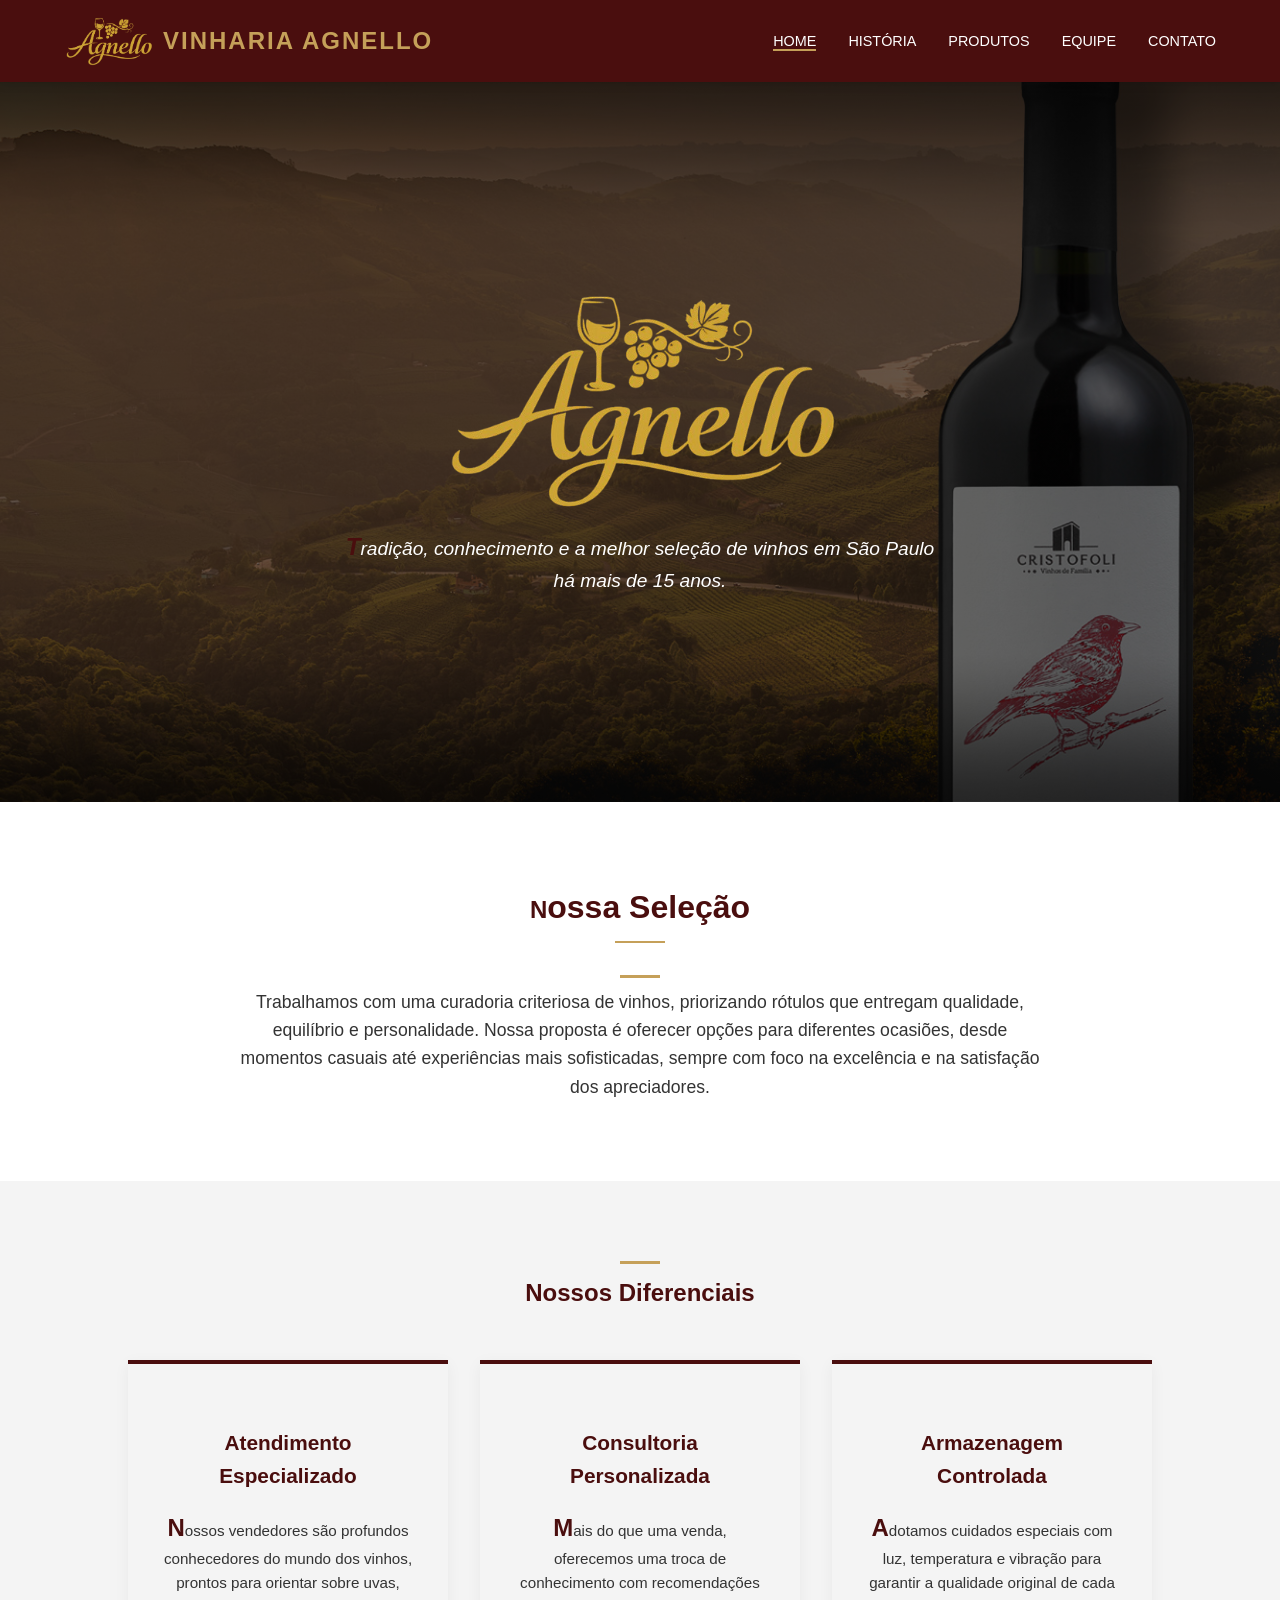
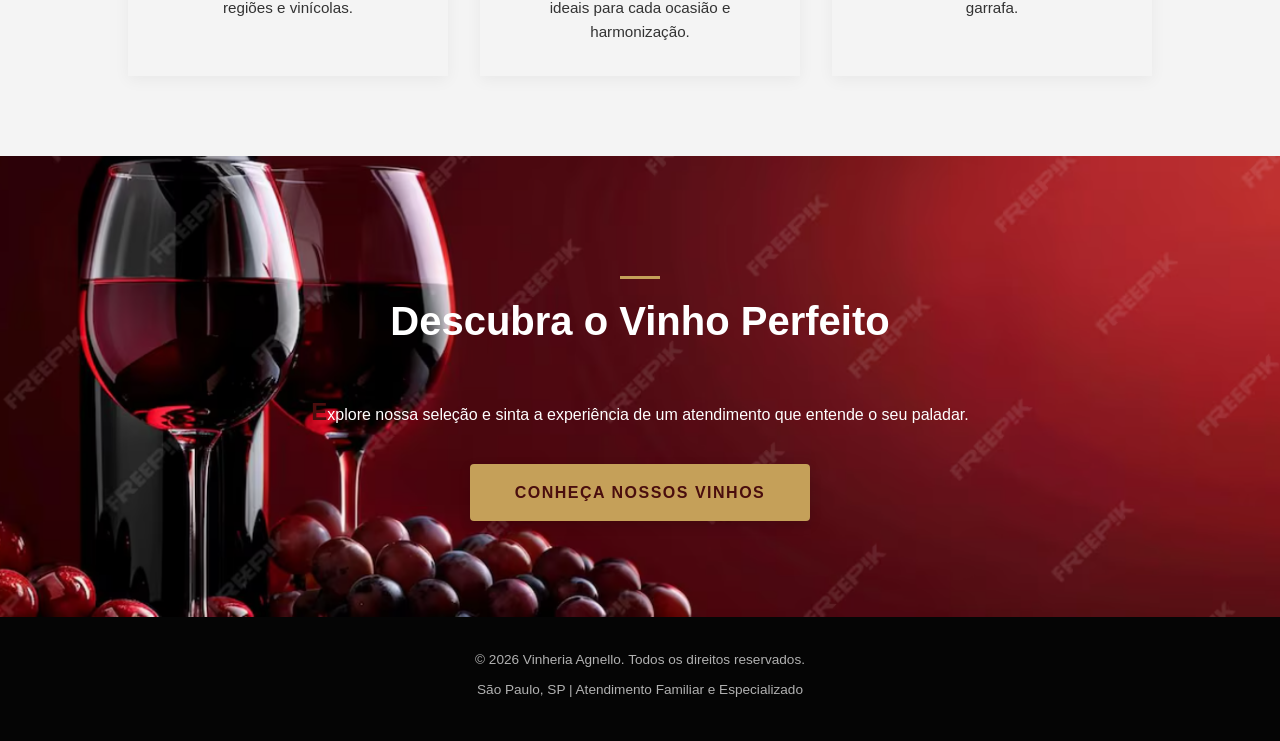
==== commit cf0b2454: "Arrumando erros de página" ====
--- a/index.html
+++ b/index.html
@@ -30,12 +30,12 @@
     <main>
         <section class="hero">
             <img class="hero-logo" src="src/assets/imgs/logoagnello01.png" alt="Agnello">
-            <p>Tradição, conhecimento e a melhor seleção de vinhos em São Paulo há mais de 15 anos.</p>
+            <p class="i-p">Tradição, conhecimento e a melhor seleção de vinhos em São Paulo há mais de 15 anos.</p>
         </section>
 
         <section id="sobre" class="section-padding sobre">
-            <h2>Nossa Seleção</h2>
-                <p>
+            <h2 class="i-p">Nossa Seleção</h2>
+                <p class="i-h2">
                 Trabalhamos com uma curadoria criteriosa de vinhos, priorizando rótulos que entregam qualidade, equilíbrio e personalidade. 
                 Nossa proposta é oferecer opções para diferentes ocasiões, desde momentos casuais até experiências mais sofisticadas, 
                 sempre com foco na excelência e na satisfação dos apreciadores.
@@ -43,26 +43,26 @@
         </section>
 
         <section id="diferenciais" class="section-padding diferenciais">
-            <h2>Nossos Diferenciais</h2>
+            <h2 class="i-h2">Nossos Diferenciais</h2>
             <div class="grid-diferenciais">
                 <div class="card">
                     <h3>Atendimento Especializado</h3>
-                    <p>Nossos vendedores são profundos conhecedores do mundo dos vinhos, prontos para orientar sobre uvas, regiões e vinícolas.</p>
+                    <p class="i-p">Nossos vendedores são profundos conhecedores do mundo dos vinhos, prontos para orientar sobre uvas, regiões e vinícolas.</p>
                 </div>
                 <div class="card">
                     <h3>Consultoria Personalizada</h3>
-                    <p>Mais do que uma venda, oferecemos uma troca de conhecimento com recomendações ideais para cada ocasião e harmonização.</p>
+                    <p class="i-p">Mais do que uma venda, oferecemos uma troca de conhecimento com recomendações ideais para cada ocasião e harmonização.</p>
                 </div>
                 <div class="card">
                     <h3>Armazenagem Controlada</h3>
-                    <p>Adotamos cuidados especiais com luz, temperatura e vibração para garantir a qualidade original de cada garrafa.</p>
+                    <p class="i-p">Adotamos cuidados especiais com luz, temperatura e vibração para garantir a qualidade original de cada garrafa.</p>
                 </div>
             </div>
         </section>
 
         <section id="contato" class="cta">
-            <h2>Descubra o Vinho Perfeito</h2>
-            <p>Explore nossa seleção e sinta a experiência de um atendimento que entende o seu paladar.</p>
+            <h2 class="i-h2">Descubra o Vinho Perfeito</h2>
+            <p class="i-p">Explore nossa seleção e sinta a experiência de um atendimento que entende o seu paladar.</p>
             <a href="src/pages/produtos.html" class="btn-cta">Conheça nossos vinhos</a>
         </section>
     </main>
--- a/src/css/style.css
+++ b/src/css/style.css
@@ -688,6 +688,14 @@
     font-weight: bold;
 }
 
+.vinho-linha.claro .preco {
+    color: #1a1a1a;
+}
+
+.vinho-linha.escuro .preco {
+    color: #FFFFFF;
+}
+
 /* BOTÕES - Estilo básico para aparecerem bem */
 .botao {
     padding: 12px 25px;
@@ -874,3 +882,140 @@
 footer p {
     margin-bottom: 0.5rem;
 }
+
+
+/* ================= EQUIPE EM FORMATO DE CARDS (SEM MEXER NO HTML) ================= */
+
+.tabela-funcionarios {
+    padding: 60px 10%;
+}
+
+/* Esconde o cabeçalho da tabela (não precisamos visualmente) */
+.tabela-funcionarios thead {
+    display: none;
+}
+
+/* A tabela vira um grid */
+.tabela-funcionarios table {
+    display: grid;
+    grid-template-columns: repeat(auto-fit, minmax(280px, 1fr));
+    gap: 30px;
+    box-shadow: none;
+    background: transparent;
+}
+
+/* Cada TR vira um card */
+.tabela-funcionarios tr {
+    display: flex;
+    flex-direction: column;
+    background: white;
+    border-radius: 12px;
+    padding: 25px;
+    box-shadow: 0 10px 25px rgba(0,0,0,0.08);
+    transition: 0.4s cubic-bezier(0.175, 0.885, 0.32, 1.275);
+    border-top: 5px solid var(--cor-vinho);
+    animation: aparecer 0.8s ease-in-out;
+}
+
+/* Hover igual aos outros cards do site */
+.tabela-funcionarios tr:hover {
+    transform: translateY(-10px) scale(1.03);
+    box-shadow: 0 20px 45px rgba(0,0,0,0.15);
+}
+
+/* Cada TD vira um bloco de informação */
+.tabela-funcionarios td {
+    border: none;
+    padding: 8px 0;
+    background: none;
+    text-align: left;
+}
+
+/* Nome (primeira coluna) destaque */
+.tabela-funcionarios td:first-child {
+    font-size: 1.3rem;
+    font-weight: bold;
+    color: var(--cor-vinho);
+    margin-bottom: 10px;
+}
+
+/* Cargo (segunda coluna) */
+.tabela-funcionarios td:nth-child(2) {
+    font-weight: bold;
+    color: var(--cor-dourado);
+    text-transform: uppercase;
+    font-size: 0.9rem;
+    margin-bottom: 10px;
+}
+
+/* Foco principal vira descrição */
+.tabela-funcionarios td:nth-child(3) {
+    color: #555;
+    font-size: 0.95rem;
+    line-height: 1.5;
+}
+
+
+
+@import url("efeitos.css");
+
+
+
+
+.equipe-intro {
+    padding: 60px 10% 30px;
+}
+
+.equipe-intro h1 {
+    font-size: 2.6rem;
+    color: var(--cor-vinho);
+    margin-bottom: 15px;
+    position: relative;
+}
+
+.equipe-intro h1::after {
+    content: "";
+    width: 90px;
+    height: 4px;
+    background: var(--cor-dourado);
+    display: block;
+    margin-top: 10px;
+    border-radius: 4px;
+}
+
+.equipe-intro p {
+    font-size: 1.15rem;
+    line-height: 1.8;
+    color: #444;
+    max-width: 900px;
+}
+
+/* Lista de confiança */
+h3 {
+    margin: 30px 10% 15px;
+    color: var(--cor-vinho);
+}
+
+h3 + ul {
+    margin: 0 10%;
+    list-style: none;
+    padding: 0;
+}
+
+h3 + ul li {
+    background: #fafafa;
+    border-left: 4px solid var(--cor-dourado);
+    padding: 12px 18px;
+    margin-bottom: 10px;
+    border-radius: 6px;
+    box-shadow: 0 5px 15px rgba(0,0,0,0.05);
+    transition: 0.3s;
+}
+
+h3 + ul li:hover {
+    transform: translateX(6px);
+    background: #fff;
+}
+
+
+
--- a/src/css/efeitos.css
+++ b/src/css/efeitos.css
@@ -1,101 +1,105 @@
-/* ------pseudo-classes-------- */
-.btn-pedido:hover {
-    transform: scale(1.02);
-    background-color: #b08d4a;
+/* =========================================
+   EFEITOS ADICIONAIS DA CP2 - efeitos.css
+   ========================================= */
+
+/* --- 1. Base e Pseudo-elementos --- */
+.i-h2::before {
+    content: '';
+    display: block;
+    width: 40px;
+    height: 3px;
+    background-color: var(--cor-dourado);
+    margin: 0 auto 10px auto;
 }
 
-
-/* =========================================
-   🎯 1. PSEUDO-ELEMENTOS
-   ========================================= */
-
-/* ::selection - Altera a cor de fundo e do texto quando o usuário seleciona algo na tela */
-::selection {
-    background-color: #722F37; /* Cor de vinho */
-    color: #ffffff;
+.i-p::first-letter {
+    font-size: 1.5rem;
+    font-weight: bold;
+    color: var(--cor-vinho);
 }
 
-/* ::first-letter - Cria um efeito de "Letra Capitular" (Drop Cap) elegante no texto da seção "Sobre" */
-.sobre p::first-letter {
-    font-size: 3.5em;
-    font-weight: bold;
-    color: #722F37;
-    float: left;
-    margin-right: 10px;
-    line-height: 0.8;
-    font-family: "Georgia", serif;
+::selection {
+    background-color: var(--cor-dourado);
+    color: black;
 }
 
-/* ::after - Adiciona uma linha decorativa charmosa abaixo de todos os títulos h2 */
-section h2::after {
-    content: "";
-    display: block;
-    width: 60px;
-    height: 3px;
-    background-color: #722F37;
-    margin: 15px auto 0;
-    border-radius: 2px;
+/* --- 2. Navegação --- */
+.nav-links li:first-child a {
+    border-bottom: 2px solid var(--cor-dourado);
 }
 
-/* =========================================
-   💫 2. ANIMAÇÕES COM @KEYFRAMES
-   ========================================= */
+.nav-links a:hover {
+    letter-spacing: 2px;
+    transform: scale(1.05);
+}
 
-/* Animação 1: Fade In de baixo para cima (ideal para a entrada de conteúdo) */
-@keyframes fadeInUp {
-    0% {
+/* --- 3. Formulários --- */
+input:valid {
+    border-color: green;
+}
+
+input:invalid {
+    border-color: red;
+}
+
+/* --- 4. Botões e CTAs --- */
+.i-button,
+.btn-cta,
+.btn-pedido,
+.btn-enviar,
+.botao {
+    transition: all 0.3s ease;
+}
+
+.i-button:hover,
+.btn-cta:hover,
+.btn-pedido:hover,
+.btn-enviar:hover,
+.botao:hover {
+    transform: scale(1.05);
+}
+
+.cta:hover {
+    transform: skewY(-1deg);
+}
+
+/* --- 5. Cards e Imagens --- */
+.card,
+.card-produto,
+.card-historia,
+.valor-card {
+    animation: aparecer 0.8s ease-in-out;
+}
+
+.card,
+.card-produto,
+.valor-card {
+    transition: box-shadow 0.3s ease;
+}
+
+.card:hover,
+.card-produto:hover,
+.valor-card:hover {
+    box-shadow: 0 15px 40px rgba(0,0,0,0.15);
+}
+
+.card-produto:hover,
+.card-historia:hover {
+    transform: translateY(-10px) scale(1.02);
+}
+
+.img-container img:hover {
+    transform: scale(1.1) rotate(1deg);
+}
+
+/* --- 6. Animações (@keyframes) --- */
+@keyframes aparecer {
+    from {
         opacity: 0;
         transform: translateY(30px);
     }
-    100% {
+    to {
         opacity: 1;
         transform: translateY(0);
     }
-}
-
-/* Animação 2: Pulso suave para o botão de Call to Action (chamar a atenção) */
-@keyframes pulseGlow {
-    0% {
-        transform: scale(1);
-        box-shadow: 0 0 0 0 rgba(114, 47, 55, 0.7);
-    }
-    50% {
-        transform: scale(1.05);
-        box-shadow: 0 0 15px 5px rgba(114, 47, 55, 0);
-    }
-    100% {
-        transform: scale(1);
-        box-shadow: 0 0 0 0 rgba(114, 47, 55, 0);
-    }
-}
-
-/* =========================================
-   APLICAÇÃO DAS ANIMAÇÕES NAS CLASSES HTML
-   ========================================= */
-
-/* Aplicando a animação de entrada nos cards de diferenciais */
-.card {
-    animation: fadeInUp 1s ease-out forwards;
-    background-color: #f9f9f9;
-    padding: 20px;
-    border-radius: 8px;
-}
-
-/* Aplicando a animação de pulso no botão CTA */
-.btn-cta {
-    display: inline-block;
-    padding: 15px 30px;
-    background-color: #722F37;
-    color: #ffffff;
-    text-decoration: none;
-    border-radius: 5px;
-    font-weight: bold;
-    animation: pulseGlow 2s infinite;
-    transition: background-color 0.3s ease;
-}
-
-/* Pausa a animação e escurece o botão quando o mouse passa por cima */
-.btn-cta:hover {
-    background-color: #4a1e23;
-    animation: none; 
 }
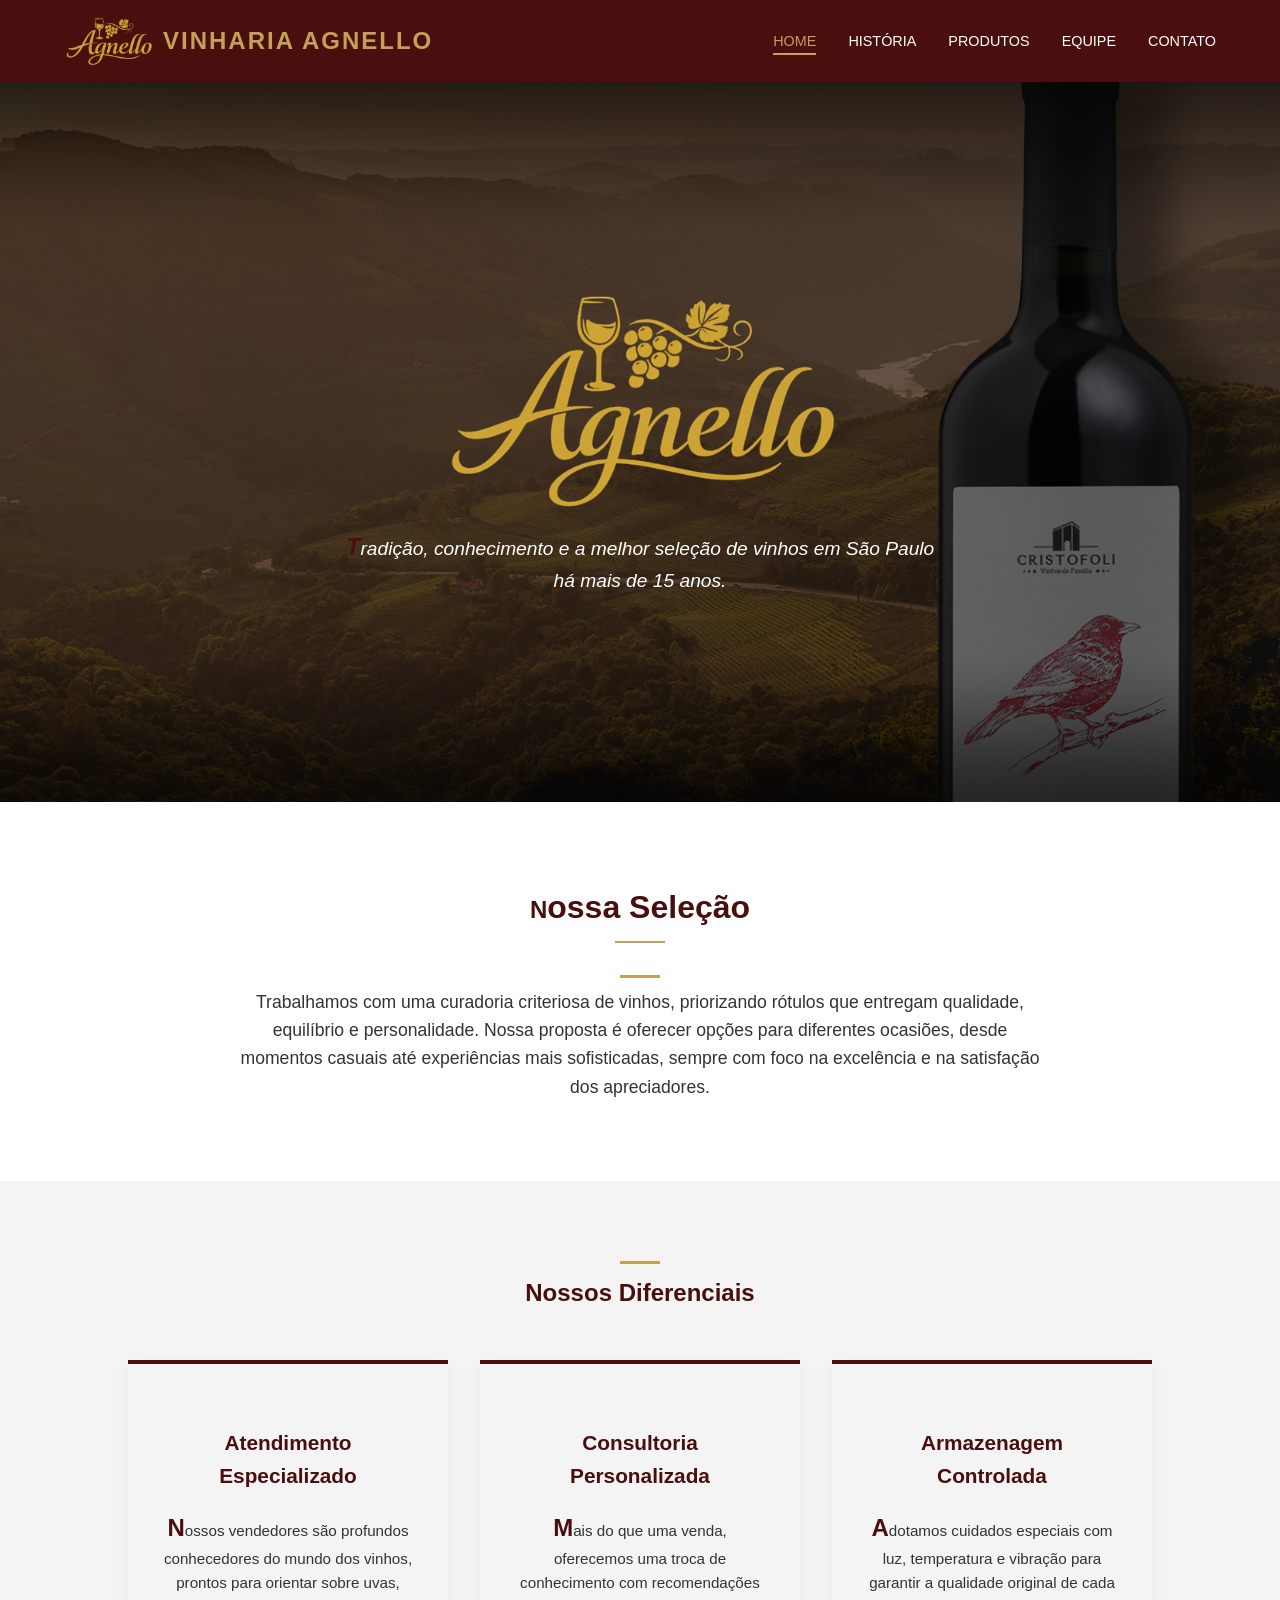
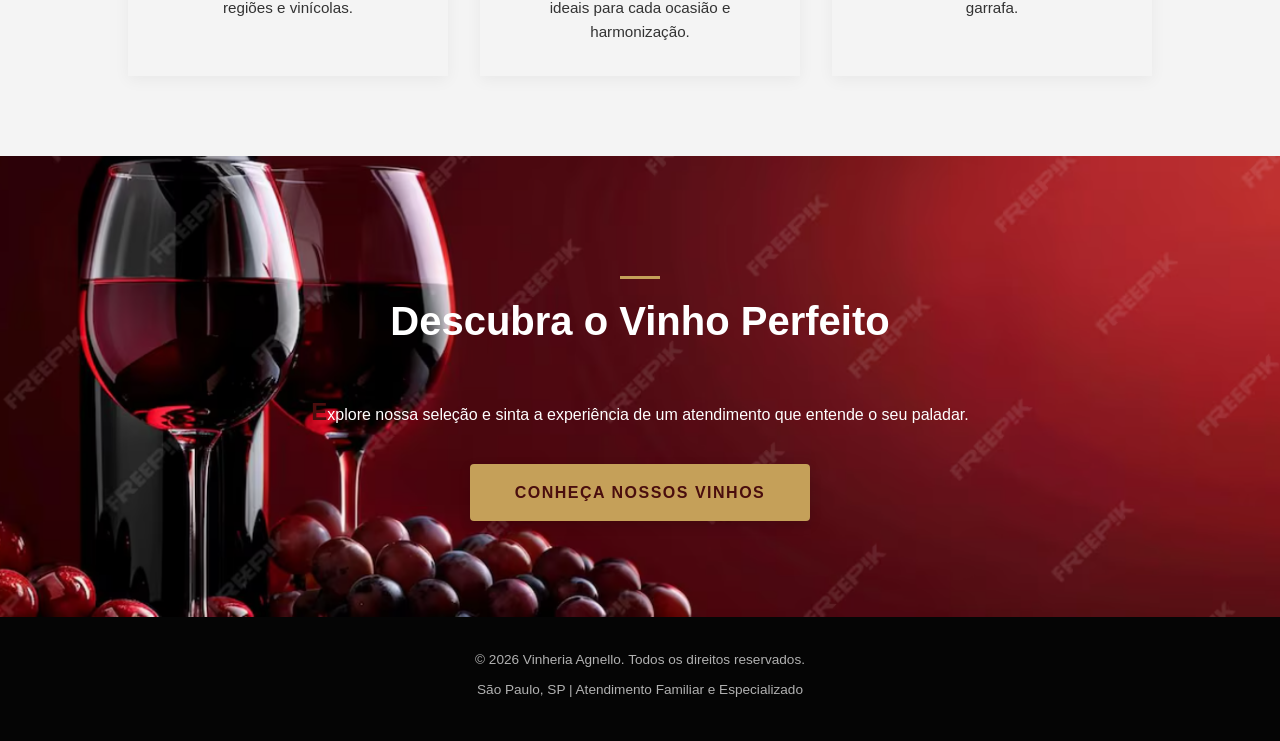
==== commit 2103bf8d: "Atualizando o navbar" ====
--- a/index.html
+++ b/index.html
@@ -18,7 +18,7 @@
                 Vinharia Agnello
             </div>
             <ul class="nav-links">
-                <li><a href="index.html">Home</a></li>
+                <li><a href="index.html" class="active">Home</a></li>
                 <li><a href="src/pages/historia.html">História</a></li>
                 <li><a href="src/pages/produtos.html">Produtos</a></li>
                 <li><a href="src/pages/equipe.html">Equipe</a></li>
--- a/src/css/style.css
+++ b/src/css/style.css
@@ -69,6 +69,10 @@
 }
 
 .nav-links a:hover {
+    color: var(--cor-dourado);
+}
+
+.nav-links a.active {
     color: var(--cor-dourado);
 }
 
@@ -663,6 +667,9 @@
     flex-direction: row-reverse; 
 }
 
+.vinho-linha.escuro h3 {
+    color: #FFFFFF;
+}
 .foto-vinho {
     width: 200px;
     height: 250px;
--- a/src/css/efeitos.css
+++ b/src/css/efeitos.css
@@ -24,15 +24,35 @@
 }
 
 /* --- 2. Navegação --- */
-.nav-links li:first-child a {
-    border-bottom: 2px solid var(--cor-dourado);
+.nav-links a {
+    position: relative;
+    text-decoration: none;
+    padding-bottom: 6px;
+    
 }
 
-.nav-links a:hover {
-    letter-spacing: 2px;
-    transform: scale(1.05);
+/* linha escondida em TODOS os links */
+.nav-links a::after {
+    content: "";
+    position: absolute;
+    left: 0;
+    bottom: 0;
+    width: 0%;
+    height: 2px;
+    background-color: var(--cor-dourado);
+    transition: width 0.3s ease-in-out;
 }
 
+/* anima no hover */
+.nav-links a:hover::after {
+    width: 100%;
+}
+
+
+/* mantém aberto quando for a página ativa */
+.nav-links a.active::after {
+    width: 100%;
+}
 /* --- 3. Formulários --- */
 input:valid {
     border-color: green;
@@ -102,4 +122,4 @@
         opacity: 1;
         transform: translateY(0);
     }
-}+}
